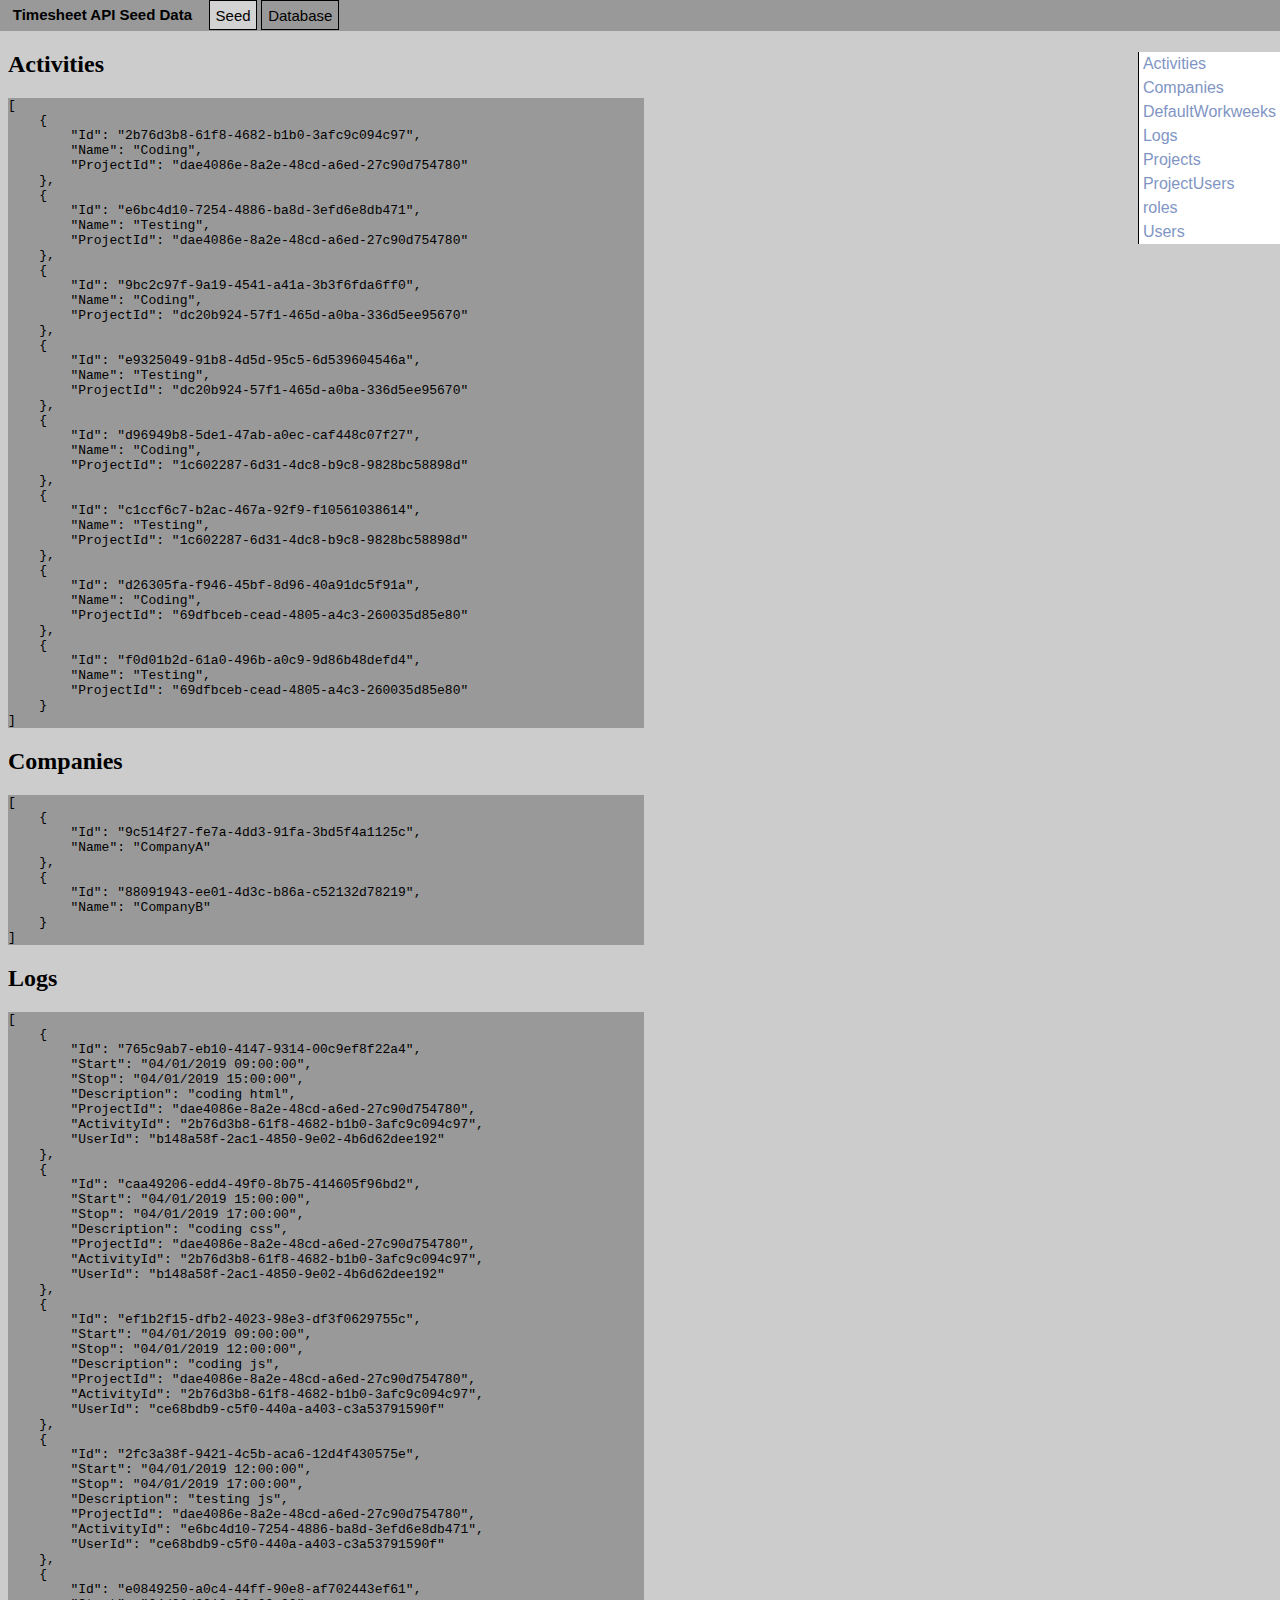
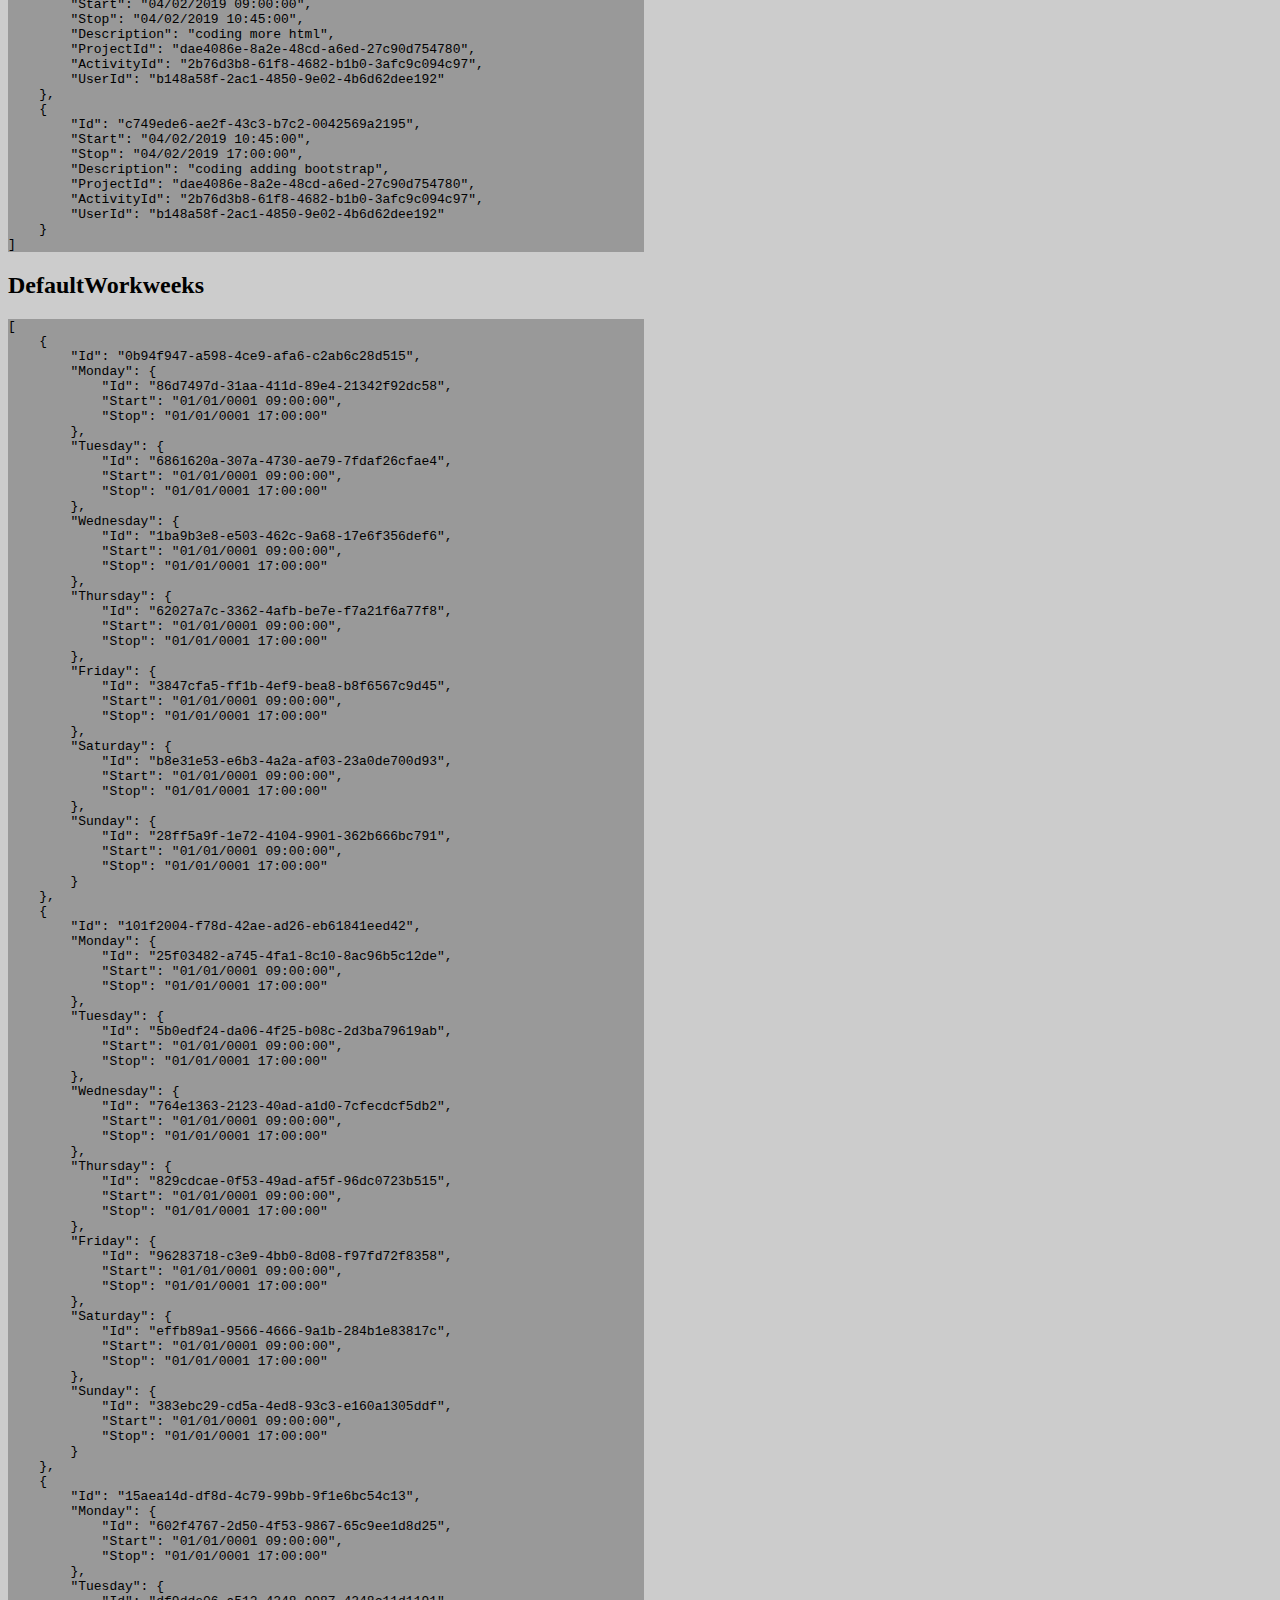
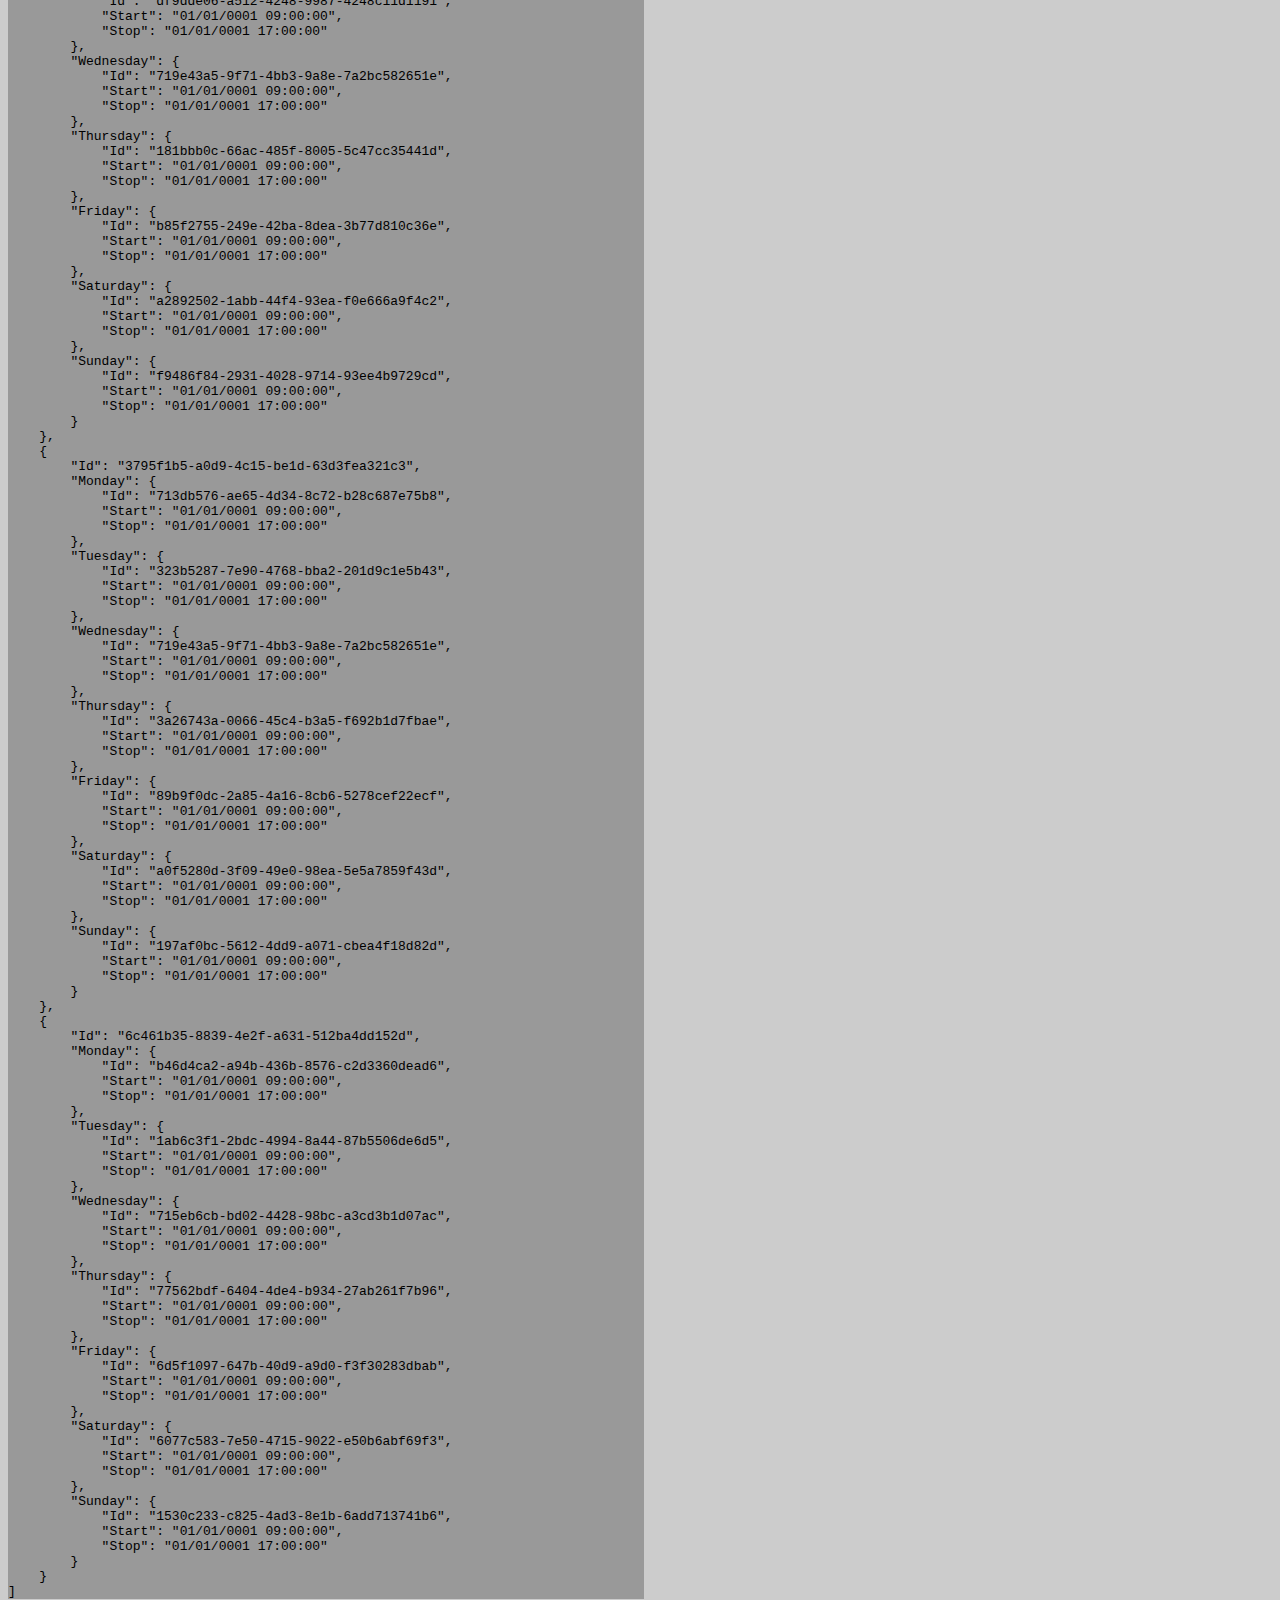
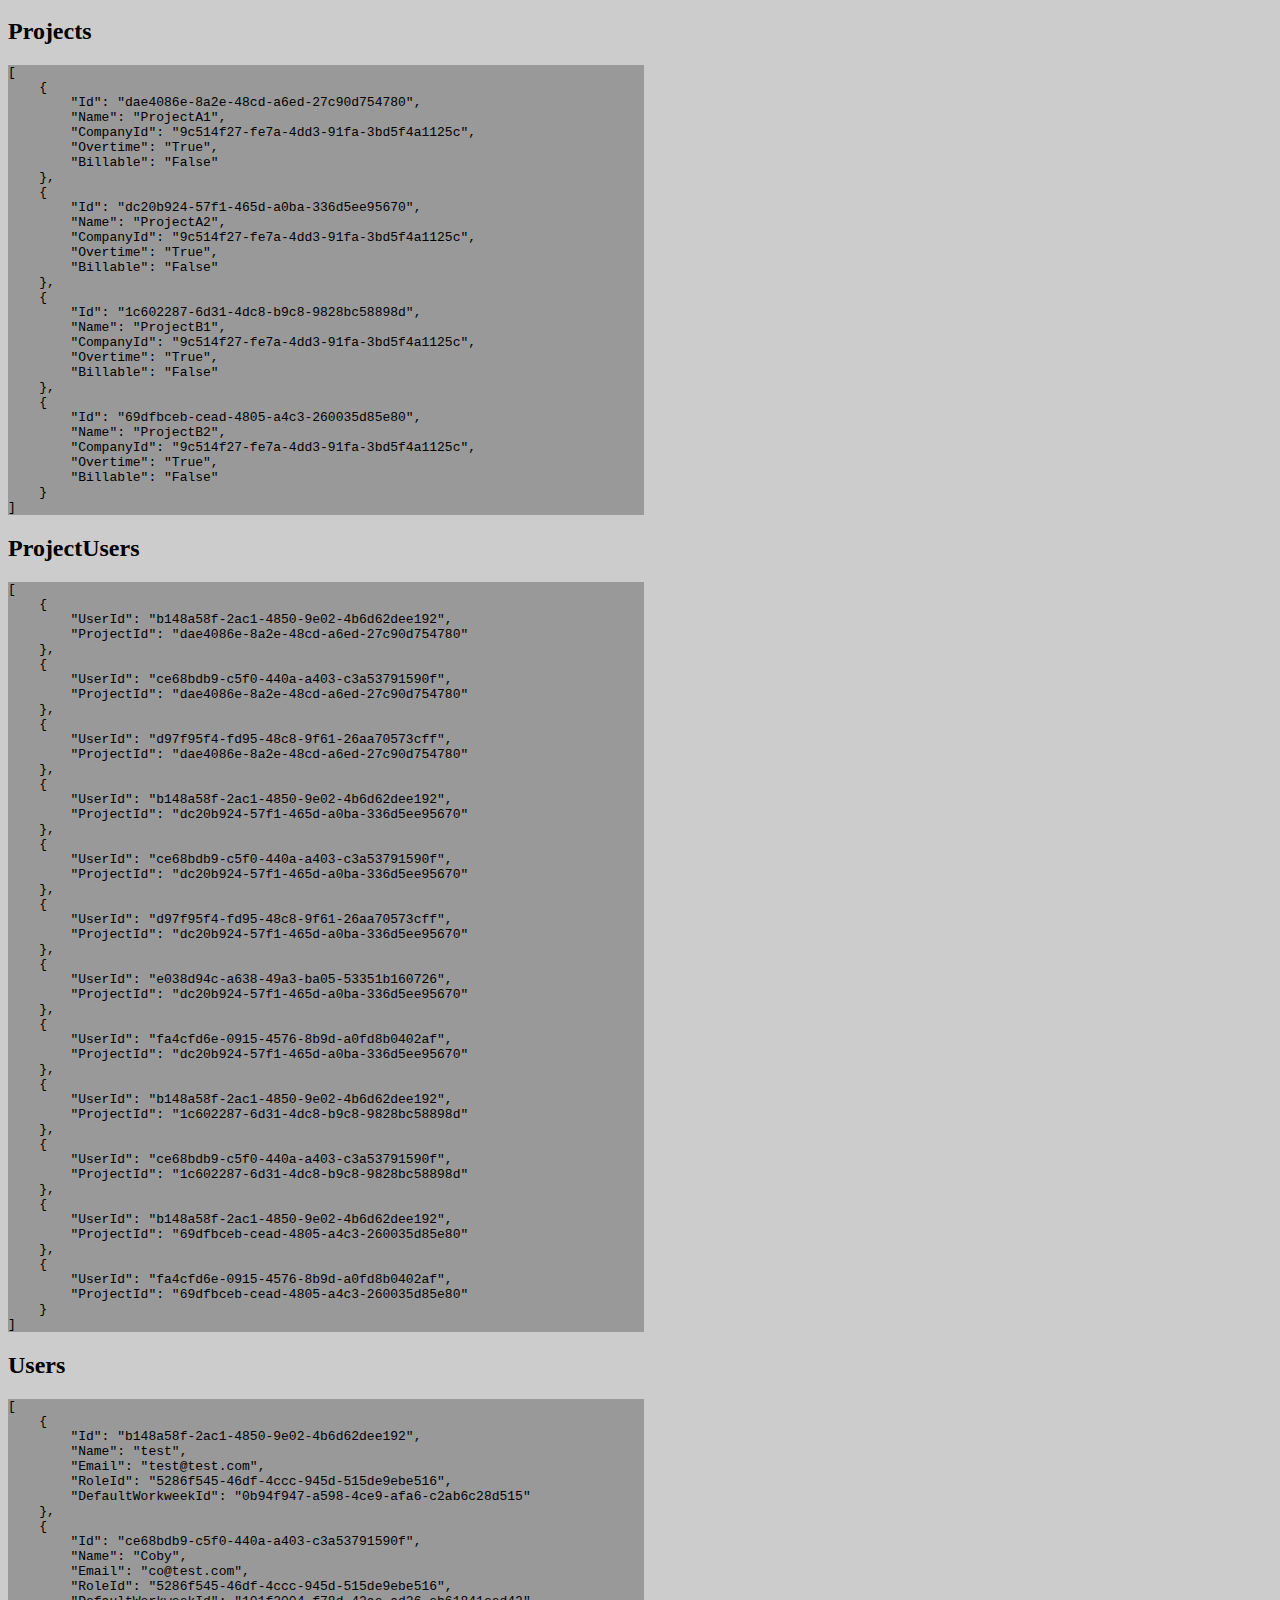
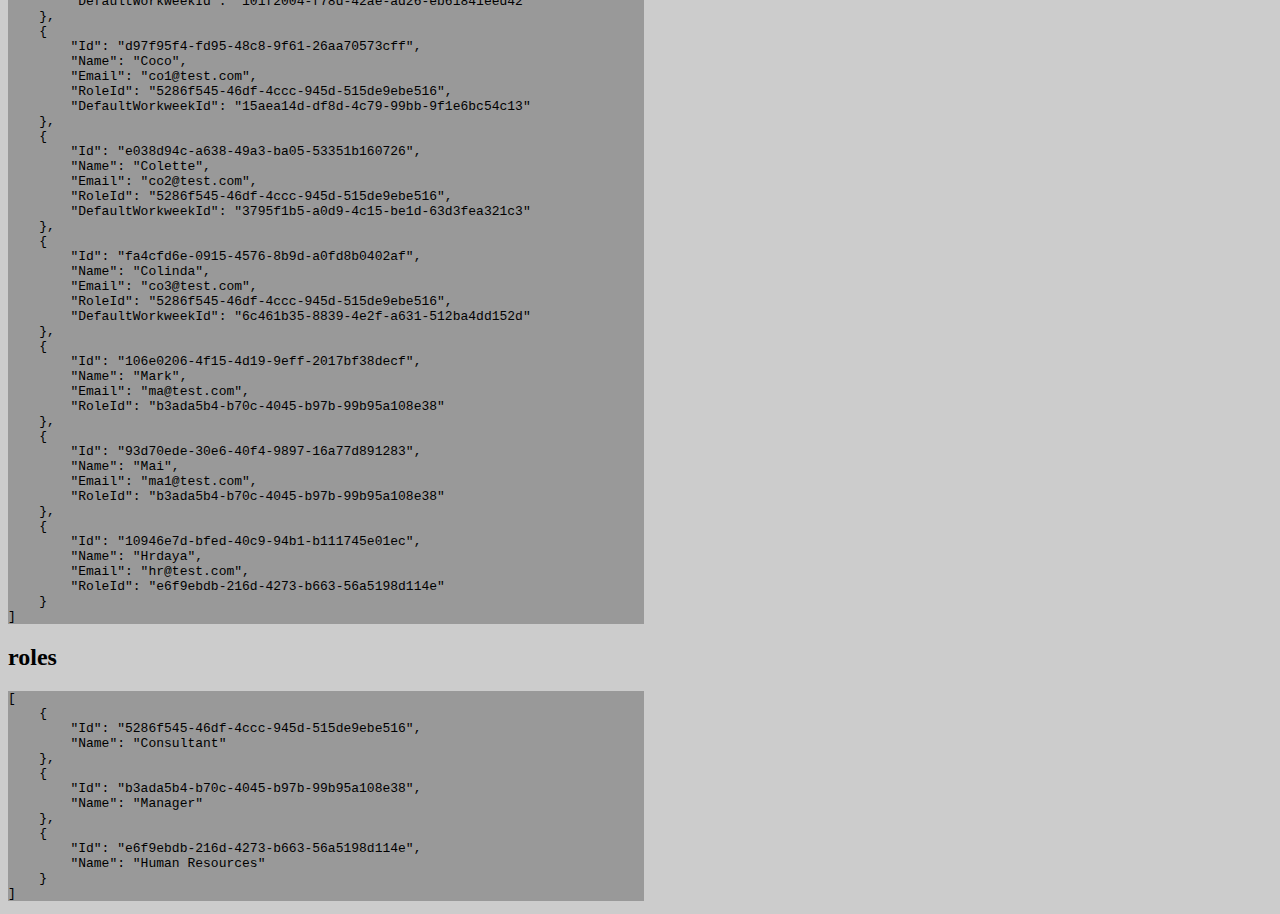
==== test.html @ 6f58f763 "Create test.html" ====
<!DOCTYPE html>
<!-- saved from url=(0045)http://dtsl.ehb.be/~anthe.boets/timesheetAPI/ -->
<html><head><meta http-equiv="Content-Type" content="text/html; charset=windows-1252">
	<title>Timesheet API Seed Data</title>
	<link rel="stylesheet" type="text/css" href="styling.css">
	<link rel="apple-touch-icon" sizes="114x114" href="http://dtsl.ehb.be/~anthe.boets/timesheetAPI/img/fav/apple-touch-icon.png">
	<link rel="icon" type="image/png" sizes="32x32" href="http://dtsl.ehb.be/~anthe.boets/timesheetAPI/img/fav/favicon-32x32.png">
	<link rel="icon" type="image/png" sizes="16x16" href="http://dtsl.ehb.be/~anthe.boets/timesheetAPI/img/fav/favicon-16x16.png">
	<link rel="manifest" href="http://dtsl.ehb.be/~anthe.boets/timesheetAPI/img/fav/site.webmanifest">
	<link rel="mask-icon" href="http://dtsl.ehb.be/~anthe.boets/timesheetAPI/img/fav/safari-pinned-tab.svg" color="#5bbad5">
	<meta name="msapplication-TileColor" content="#da532c">
	<meta name="theme-color" content="#ffffff">
	<link href="./Timesheet API Seed Data_files/css" rel="stylesheet">
</head>
<body>
	<nav>
		<div class="navDiv">
			<h1 class="title">Timesheet API Seed Data</h1>
			<span class="navBt active" id="seed">Seed</span>
			<span class="navBt" id="database">Database	
		</span></div>
	</nav>
	<div id="page">
		<div class="menuTable">
			<table id="table"><tr><td><a href="http://dtsl.ehb.be/~anthe.boets/timesheetAPI/index.html#activity">Activities</a></td></tr><tr><td><a href="http://dtsl.ehb.be/~anthe.boets/timesheetAPI/index.html#company">Companies</a></td></tr><tr><td><a href="http://dtsl.ehb.be/~anthe.boets/timesheetAPI/index.html#defaultworkweek">DefaultWorkweeks</a></td></tr><tr><td><a href="http://dtsl.ehb.be/~anthe.boets/timesheetAPI/index.html#log">Logs</a></td></tr><tr><td><a href="http://dtsl.ehb.be/~anthe.boets/timesheetAPI/index.html#project">Projects</a></td></tr><tr><td><a href="http://dtsl.ehb.be/~anthe.boets/timesheetAPI/index.html#projectuser">ProjectUsers</a></td></tr><tr><td><a href="http://dtsl.ehb.be/~anthe.boets/timesheetAPI/index.html#role">roles</a></td></tr><tr><td><a href="http://dtsl.ehb.be/~anthe.boets/timesheetAPI/index.html#user">Users</a></td></tr></table>
		</div>
		<div id="content"><div><h2 id="activity">Activities</h2><pre class="jsonBlock">[
    {
        "Id": "2b76d3b8-61f8-4682-b1b0-3afc9c094c97",
        "Name": "Coding",
        "ProjectId": "dae4086e-8a2e-48cd-a6ed-27c90d754780"
    },
    {
        "Id": "e6bc4d10-7254-4886-ba8d-3efd6e8db471",
        "Name": "Testing",
        "ProjectId": "dae4086e-8a2e-48cd-a6ed-27c90d754780"
    },
    {
        "Id": "9bc2c97f-9a19-4541-a41a-3b3f6fda6ff0",
        "Name": "Coding",
        "ProjectId": "dc20b924-57f1-465d-a0ba-336d5ee95670"
    },
    {
        "Id": "e9325049-91b8-4d5d-95c5-6d539604546a",
        "Name": "Testing",
        "ProjectId": "dc20b924-57f1-465d-a0ba-336d5ee95670"
    },
    {
        "Id": "d96949b8-5de1-47ab-a0ec-caf448c07f27",
        "Name": "Coding",
        "ProjectId": "1c602287-6d31-4dc8-b9c8-9828bc58898d"
    },
    {
        "Id": "c1ccf6c7-b2ac-467a-92f9-f10561038614",
        "Name": "Testing",
        "ProjectId": "1c602287-6d31-4dc8-b9c8-9828bc58898d"
    },
    {
        "Id": "d26305fa-f946-45bf-8d96-40a91dc5f91a",
        "Name": "Coding",
        "ProjectId": "69dfbceb-cead-4805-a4c3-260035d85e80"
    },
    {
        "Id": "f0d01b2d-61a0-496b-a0c9-9d86b48defd4",
        "Name": "Testing",
        "ProjectId": "69dfbceb-cead-4805-a4c3-260035d85e80"
    }
]</pre></div><div><h2 id="company">Companies</h2><pre class="jsonBlock">[
    {
        "Id": "9c514f27-fe7a-4dd3-91fa-3bd5f4a1125c",
        "Name": "CompanyA"
    },
    {
        "Id": "88091943-ee01-4d3c-b86a-c52132d78219",
        "Name": "CompanyB"
    }
]</pre></div><div><h2 id="log">Logs</h2><pre class="jsonBlock">[
    {
        "Id": "765c9ab7-eb10-4147-9314-00c9ef8f22a4",
        "Start": "04/01/2019 09:00:00",
        "Stop": "04/01/2019 15:00:00",
        "Description": "coding html",
        "ProjectId": "dae4086e-8a2e-48cd-a6ed-27c90d754780",
        "ActivityId": "2b76d3b8-61f8-4682-b1b0-3afc9c094c97",
        "UserId": "b148a58f-2ac1-4850-9e02-4b6d62dee192"
    },
    {
        "Id": "caa49206-edd4-49f0-8b75-414605f96bd2",
        "Start": "04/01/2019 15:00:00",
        "Stop": "04/01/2019 17:00:00",
        "Description": "coding css",
        "ProjectId": "dae4086e-8a2e-48cd-a6ed-27c90d754780",
        "ActivityId": "2b76d3b8-61f8-4682-b1b0-3afc9c094c97",
        "UserId": "b148a58f-2ac1-4850-9e02-4b6d62dee192"
    },
    {
        "Id": "ef1b2f15-dfb2-4023-98e3-df3f0629755c",
        "Start": "04/01/2019 09:00:00",
        "Stop": "04/01/2019 12:00:00",
        "Description": "coding js",
        "ProjectId": "dae4086e-8a2e-48cd-a6ed-27c90d754780",
        "ActivityId": "2b76d3b8-61f8-4682-b1b0-3afc9c094c97",
        "UserId": "ce68bdb9-c5f0-440a-a403-c3a53791590f"
    },
    {
        "Id": "2fc3a38f-9421-4c5b-aca6-12d4f430575e",
        "Start": "04/01/2019 12:00:00",
        "Stop": "04/01/2019 17:00:00",
        "Description": "testing js",
        "ProjectId": "dae4086e-8a2e-48cd-a6ed-27c90d754780",
        "ActivityId": "e6bc4d10-7254-4886-ba8d-3efd6e8db471",
        "UserId": "ce68bdb9-c5f0-440a-a403-c3a53791590f"
    },
    {
        "Id": "e0849250-a0c4-44ff-90e8-af702443ef61",
        "Start": "04/02/2019 09:00:00",
        "Stop": "04/02/2019 10:45:00",
        "Description": "coding more html",
        "ProjectId": "dae4086e-8a2e-48cd-a6ed-27c90d754780",
        "ActivityId": "2b76d3b8-61f8-4682-b1b0-3afc9c094c97",
        "UserId": "b148a58f-2ac1-4850-9e02-4b6d62dee192"
    },
    {
        "Id": "c749ede6-ae2f-43c3-b7c2-0042569a2195",
        "Start": "04/02/2019 10:45:00",
        "Stop": "04/02/2019 17:00:00",
        "Description": "coding adding bootstrap",
        "ProjectId": "dae4086e-8a2e-48cd-a6ed-27c90d754780",
        "ActivityId": "2b76d3b8-61f8-4682-b1b0-3afc9c094c97",
        "UserId": "b148a58f-2ac1-4850-9e02-4b6d62dee192"
    }
]</pre></div><div><h2 id="defaultworkweek">DefaultWorkweeks</h2><pre class="jsonBlock">[
    {
        "Id": "0b94f947-a598-4ce9-afa6-c2ab6c28d515",
        "Monday": {
            "Id": "86d7497d-31aa-411d-89e4-21342f92dc58",
            "Start": "01/01/0001 09:00:00",
            "Stop": "01/01/0001 17:00:00"
        },
        "Tuesday": {
            "Id": "6861620a-307a-4730-ae79-7fdaf26cfae4",
            "Start": "01/01/0001 09:00:00",
            "Stop": "01/01/0001 17:00:00"
        },
        "Wednesday": {
            "Id": "1ba9b3e8-e503-462c-9a68-17e6f356def6",
            "Start": "01/01/0001 09:00:00",
            "Stop": "01/01/0001 17:00:00"
        },
        "Thursday": {
            "Id": "62027a7c-3362-4afb-be7e-f7a21f6a77f8",
            "Start": "01/01/0001 09:00:00",
            "Stop": "01/01/0001 17:00:00"
        },
        "Friday": {
            "Id": "3847cfa5-ff1b-4ef9-bea8-b8f6567c9d45",
            "Start": "01/01/0001 09:00:00",
            "Stop": "01/01/0001 17:00:00"
        },
        "Saturday": {
            "Id": "b8e31e53-e6b3-4a2a-af03-23a0de700d93",
            "Start": "01/01/0001 09:00:00",
            "Stop": "01/01/0001 17:00:00"
        },
        "Sunday": {
            "Id": "28ff5a9f-1e72-4104-9901-362b666bc791",
            "Start": "01/01/0001 09:00:00",
            "Stop": "01/01/0001 17:00:00"
        }
    },
    {
        "Id": "101f2004-f78d-42ae-ad26-eb61841eed42",
        "Monday": {
            "Id": "25f03482-a745-4fa1-8c10-8ac96b5c12de",
            "Start": "01/01/0001 09:00:00",
            "Stop": "01/01/0001 17:00:00"
        },
        "Tuesday": {
            "Id": "5b0edf24-da06-4f25-b08c-2d3ba79619ab",
            "Start": "01/01/0001 09:00:00",
            "Stop": "01/01/0001 17:00:00"
        },
        "Wednesday": {
            "Id": "764e1363-2123-40ad-a1d0-7cfecdcf5db2",
            "Start": "01/01/0001 09:00:00",
            "Stop": "01/01/0001 17:00:00"
        },
        "Thursday": {
            "Id": "829cdcae-0f53-49ad-af5f-96dc0723b515",
            "Start": "01/01/0001 09:00:00",
            "Stop": "01/01/0001 17:00:00"
        },
        "Friday": {
            "Id": "96283718-c3e9-4bb0-8d08-f97fd72f8358",
            "Start": "01/01/0001 09:00:00",
            "Stop": "01/01/0001 17:00:00"
        },
        "Saturday": {
            "Id": "effb89a1-9566-4666-9a1b-284b1e83817c",
            "Start": "01/01/0001 09:00:00",
            "Stop": "01/01/0001 17:00:00"
        },
        "Sunday": {
            "Id": "383ebc29-cd5a-4ed8-93c3-e160a1305ddf",
            "Start": "01/01/0001 09:00:00",
            "Stop": "01/01/0001 17:00:00"
        }
    },
    {
        "Id": "15aea14d-df8d-4c79-99bb-9f1e6bc54c13",
        "Monday": {
            "Id": "602f4767-2d50-4f53-9867-65c9ee1d8d25",
            "Start": "01/01/0001 09:00:00",
            "Stop": "01/01/0001 17:00:00"
        },
        "Tuesday": {
            "Id": "df9dde06-a512-4248-9987-4248c11d1191",
            "Start": "01/01/0001 09:00:00",
            "Stop": "01/01/0001 17:00:00"
        },
        "Wednesday": {
            "Id": "719e43a5-9f71-4bb3-9a8e-7a2bc582651e",
            "Start": "01/01/0001 09:00:00",
            "Stop": "01/01/0001 17:00:00"
        },
        "Thursday": {
            "Id": "181bbb0c-66ac-485f-8005-5c47cc35441d",
            "Start": "01/01/0001 09:00:00",
            "Stop": "01/01/0001 17:00:00"
        },
        "Friday": {
            "Id": "b85f2755-249e-42ba-8dea-3b77d810c36e",
            "Start": "01/01/0001 09:00:00",
            "Stop": "01/01/0001 17:00:00"
        },
        "Saturday": {
            "Id": "a2892502-1abb-44f4-93ea-f0e666a9f4c2",
            "Start": "01/01/0001 09:00:00",
            "Stop": "01/01/0001 17:00:00"
        },
        "Sunday": {
            "Id": "f9486f84-2931-4028-9714-93ee4b9729cd",
            "Start": "01/01/0001 09:00:00",
            "Stop": "01/01/0001 17:00:00"
        }
    },
    {
        "Id": "3795f1b5-a0d9-4c15-be1d-63d3fea321c3",
        "Monday": {
            "Id": "713db576-ae65-4d34-8c72-b28c687e75b8",
            "Start": "01/01/0001 09:00:00",
            "Stop": "01/01/0001 17:00:00"
        },
        "Tuesday": {
            "Id": "323b5287-7e90-4768-bba2-201d9c1e5b43",
            "Start": "01/01/0001 09:00:00",
            "Stop": "01/01/0001 17:00:00"
        },
        "Wednesday": {
            "Id": "719e43a5-9f71-4bb3-9a8e-7a2bc582651e",
            "Start": "01/01/0001 09:00:00",
            "Stop": "01/01/0001 17:00:00"
        },
        "Thursday": {
            "Id": "3a26743a-0066-45c4-b3a5-f692b1d7fbae",
            "Start": "01/01/0001 09:00:00",
            "Stop": "01/01/0001 17:00:00"
        },
        "Friday": {
            "Id": "89b9f0dc-2a85-4a16-8cb6-5278cef22ecf",
            "Start": "01/01/0001 09:00:00",
            "Stop": "01/01/0001 17:00:00"
        },
        "Saturday": {
            "Id": "a0f5280d-3f09-49e0-98ea-5e5a7859f43d",
            "Start": "01/01/0001 09:00:00",
            "Stop": "01/01/0001 17:00:00"
        },
        "Sunday": {
            "Id": "197af0bc-5612-4dd9-a071-cbea4f18d82d",
            "Start": "01/01/0001 09:00:00",
            "Stop": "01/01/0001 17:00:00"
        }
    },
    {
        "Id": "6c461b35-8839-4e2f-a631-512ba4dd152d",
        "Monday": {
            "Id": "b46d4ca2-a94b-436b-8576-c2d3360dead6",
            "Start": "01/01/0001 09:00:00",
            "Stop": "01/01/0001 17:00:00"
        },
        "Tuesday": {
            "Id": "1ab6c3f1-2bdc-4994-8a44-87b5506de6d5",
            "Start": "01/01/0001 09:00:00",
            "Stop": "01/01/0001 17:00:00"
        },
        "Wednesday": {
            "Id": "715eb6cb-bd02-4428-98bc-a3cd3b1d07ac",
            "Start": "01/01/0001 09:00:00",
            "Stop": "01/01/0001 17:00:00"
        },
        "Thursday": {
            "Id": "77562bdf-6404-4de4-b934-27ab261f7b96",
            "Start": "01/01/0001 09:00:00",
            "Stop": "01/01/0001 17:00:00"
        },
        "Friday": {
            "Id": "6d5f1097-647b-40d9-a9d0-f3f30283dbab",
            "Start": "01/01/0001 09:00:00",
            "Stop": "01/01/0001 17:00:00"
        },
        "Saturday": {
            "Id": "6077c583-7e50-4715-9022-e50b6abf69f3",
            "Start": "01/01/0001 09:00:00",
            "Stop": "01/01/0001 17:00:00"
        },
        "Sunday": {
            "Id": "1530c233-c825-4ad3-8e1b-6add713741b6",
            "Start": "01/01/0001 09:00:00",
            "Stop": "01/01/0001 17:00:00"
        }
    }
]</pre></div><div><h2 id="project">Projects</h2><pre class="jsonBlock">[
    {
        "Id": "dae4086e-8a2e-48cd-a6ed-27c90d754780",
        "Name": "ProjectA1",
        "CompanyId": "9c514f27-fe7a-4dd3-91fa-3bd5f4a1125c",
        "Overtime": "True",
        "Billable": "False"
    },
    {
        "Id": "dc20b924-57f1-465d-a0ba-336d5ee95670",
        "Name": "ProjectA2",
        "CompanyId": "9c514f27-fe7a-4dd3-91fa-3bd5f4a1125c",
        "Overtime": "True",
        "Billable": "False"
    },
    {
        "Id": "1c602287-6d31-4dc8-b9c8-9828bc58898d",
        "Name": "ProjectB1",
        "CompanyId": "9c514f27-fe7a-4dd3-91fa-3bd5f4a1125c",
        "Overtime": "True",
        "Billable": "False"
    },
    {
        "Id": "69dfbceb-cead-4805-a4c3-260035d85e80",
        "Name": "ProjectB2",
        "CompanyId": "9c514f27-fe7a-4dd3-91fa-3bd5f4a1125c",
        "Overtime": "True",
        "Billable": "False"
    }
]</pre></div><div><h2 id="projectuser">ProjectUsers</h2><pre class="jsonBlock">[
    {
        "UserId": "b148a58f-2ac1-4850-9e02-4b6d62dee192",
        "ProjectId": "dae4086e-8a2e-48cd-a6ed-27c90d754780"
    },
    {
        "UserId": "ce68bdb9-c5f0-440a-a403-c3a53791590f",
        "ProjectId": "dae4086e-8a2e-48cd-a6ed-27c90d754780"
    },
    {
        "UserId": "d97f95f4-fd95-48c8-9f61-26aa70573cff",
        "ProjectId": "dae4086e-8a2e-48cd-a6ed-27c90d754780"
    },
    {
        "UserId": "b148a58f-2ac1-4850-9e02-4b6d62dee192",
        "ProjectId": "dc20b924-57f1-465d-a0ba-336d5ee95670"
    },
    {
        "UserId": "ce68bdb9-c5f0-440a-a403-c3a53791590f",
        "ProjectId": "dc20b924-57f1-465d-a0ba-336d5ee95670"
    },
    {
        "UserId": "d97f95f4-fd95-48c8-9f61-26aa70573cff",
        "ProjectId": "dc20b924-57f1-465d-a0ba-336d5ee95670"
    },
    {
        "UserId": "e038d94c-a638-49a3-ba05-53351b160726",
        "ProjectId": "dc20b924-57f1-465d-a0ba-336d5ee95670"
    },
    {
        "UserId": "fa4cfd6e-0915-4576-8b9d-a0fd8b0402af",
        "ProjectId": "dc20b924-57f1-465d-a0ba-336d5ee95670"
    },
    {
        "UserId": "b148a58f-2ac1-4850-9e02-4b6d62dee192",
        "ProjectId": "1c602287-6d31-4dc8-b9c8-9828bc58898d"
    },
    {
        "UserId": "ce68bdb9-c5f0-440a-a403-c3a53791590f",
        "ProjectId": "1c602287-6d31-4dc8-b9c8-9828bc58898d"
    },
    {
        "UserId": "b148a58f-2ac1-4850-9e02-4b6d62dee192",
        "ProjectId": "69dfbceb-cead-4805-a4c3-260035d85e80"
    },
    {
        "UserId": "fa4cfd6e-0915-4576-8b9d-a0fd8b0402af",
        "ProjectId": "69dfbceb-cead-4805-a4c3-260035d85e80"
    }
]</pre></div><div><h2 id="user">Users</h2><pre class="jsonBlock">[
    {
        "Id": "b148a58f-2ac1-4850-9e02-4b6d62dee192",
        "Name": "test",
        "Email": "test@test.com",
        "RoleId": "5286f545-46df-4ccc-945d-515de9ebe516",
        "DefaultWorkweekId": "0b94f947-a598-4ce9-afa6-c2ab6c28d515"
    },
    {
        "Id": "ce68bdb9-c5f0-440a-a403-c3a53791590f",
        "Name": "Coby",
        "Email": "co@test.com",
        "RoleId": "5286f545-46df-4ccc-945d-515de9ebe516",
        "DefaultWorkweekId": "101f2004-f78d-42ae-ad26-eb61841eed42"
    },
    {
        "Id": "d97f95f4-fd95-48c8-9f61-26aa70573cff",
        "Name": "Coco",
        "Email": "co1@test.com",
        "RoleId": "5286f545-46df-4ccc-945d-515de9ebe516",
        "DefaultWorkweekId": "15aea14d-df8d-4c79-99bb-9f1e6bc54c13"
    },
    {
        "Id": "e038d94c-a638-49a3-ba05-53351b160726",
        "Name": "Colette",
        "Email": "co2@test.com",
        "RoleId": "5286f545-46df-4ccc-945d-515de9ebe516",
        "DefaultWorkweekId": "3795f1b5-a0d9-4c15-be1d-63d3fea321c3"
    },
    {
        "Id": "fa4cfd6e-0915-4576-8b9d-a0fd8b0402af",
        "Name": "Colinda",
        "Email": "co3@test.com",
        "RoleId": "5286f545-46df-4ccc-945d-515de9ebe516",
        "DefaultWorkweekId": "6c461b35-8839-4e2f-a631-512ba4dd152d"
    },
    {
        "Id": "106e0206-4f15-4d19-9eff-2017bf38decf",
        "Name": "Mark",
        "Email": "ma@test.com",
        "RoleId": "b3ada5b4-b70c-4045-b97b-99b95a108e38"
    },
    {
        "Id": "93d70ede-30e6-40f4-9897-16a77d891283",
        "Name": "Mai",
        "Email": "ma1@test.com",
        "RoleId": "b3ada5b4-b70c-4045-b97b-99b95a108e38"
    },
    {
        "Id": "10946e7d-bfed-40c9-94b1-b111745e01ec",
        "Name": "Hrdaya",
        "Email": "hr@test.com",
        "RoleId": "e6f9ebdb-216d-4273-b663-56a5198d114e"
    }
]</pre></div><div><h2 id="role">roles</h2><pre class="jsonBlock">[
    {
        "Id": "5286f545-46df-4ccc-945d-515de9ebe516",
        "Name": "Consultant"
    },
    {
        "Id": "b3ada5b4-b70c-4045-b97b-99b95a108e38",
        "Name": "Manager"
    },
    {
        "Id": "e6f9ebdb-216d-4273-b663-56a5198d114e",
        "Name": "Human Resources"
    }
]</pre></div></div>
	</div>

</body></html>
---- styling.css ----
body {
	margin: 0px;
	background-color: #cccccc;
}

#page {
	margin-top: 4%;
	margin-left: 8px; 
}

.jsonBlock{
	background-color: #999999;
	width: 50%;
}

.navDiv{
	padding: 0.5%;
	background-color: #999999; 
	position: fixed;
	width: 100%;
    top: 0%;
    z-index: 2;
}

.title{
	font-family: 'Noto Sans', sans-serif;
	font-size: 15px;
	display: inline-block;
	margin: 0% 1% 0% 0.5%;
}

.navBt{
	font-size: 15px;
	padding: 0.45%;
	font-family: 'Noto Sans', sans-serif;
	cursor: pointer;
	border: 1px solid black;
}

.navBt:hover{
	background-color: LightGrey; 
}

.menuTable{
	display: block;
	background-color: white; 
	position: sticky;
	top: 3.2%;
	float: right;
	margin-top: 0.10%; 
}

.menuTable table{
	border-spacing: 0px;
	border-left: 1px solid black;
}

.menuTable td{
	font-family: 'Noto Sans', sans-serif;
	color: #8195c4;
	padding: 3px 4px 3px 4px; 
}

.active{
	background-color: LightGrey; 
}	

.selected{
	background-color: #8195c4 !important; 
	color: white !important;
}

a{
	text-decoration: none;
	color: inherit;
}
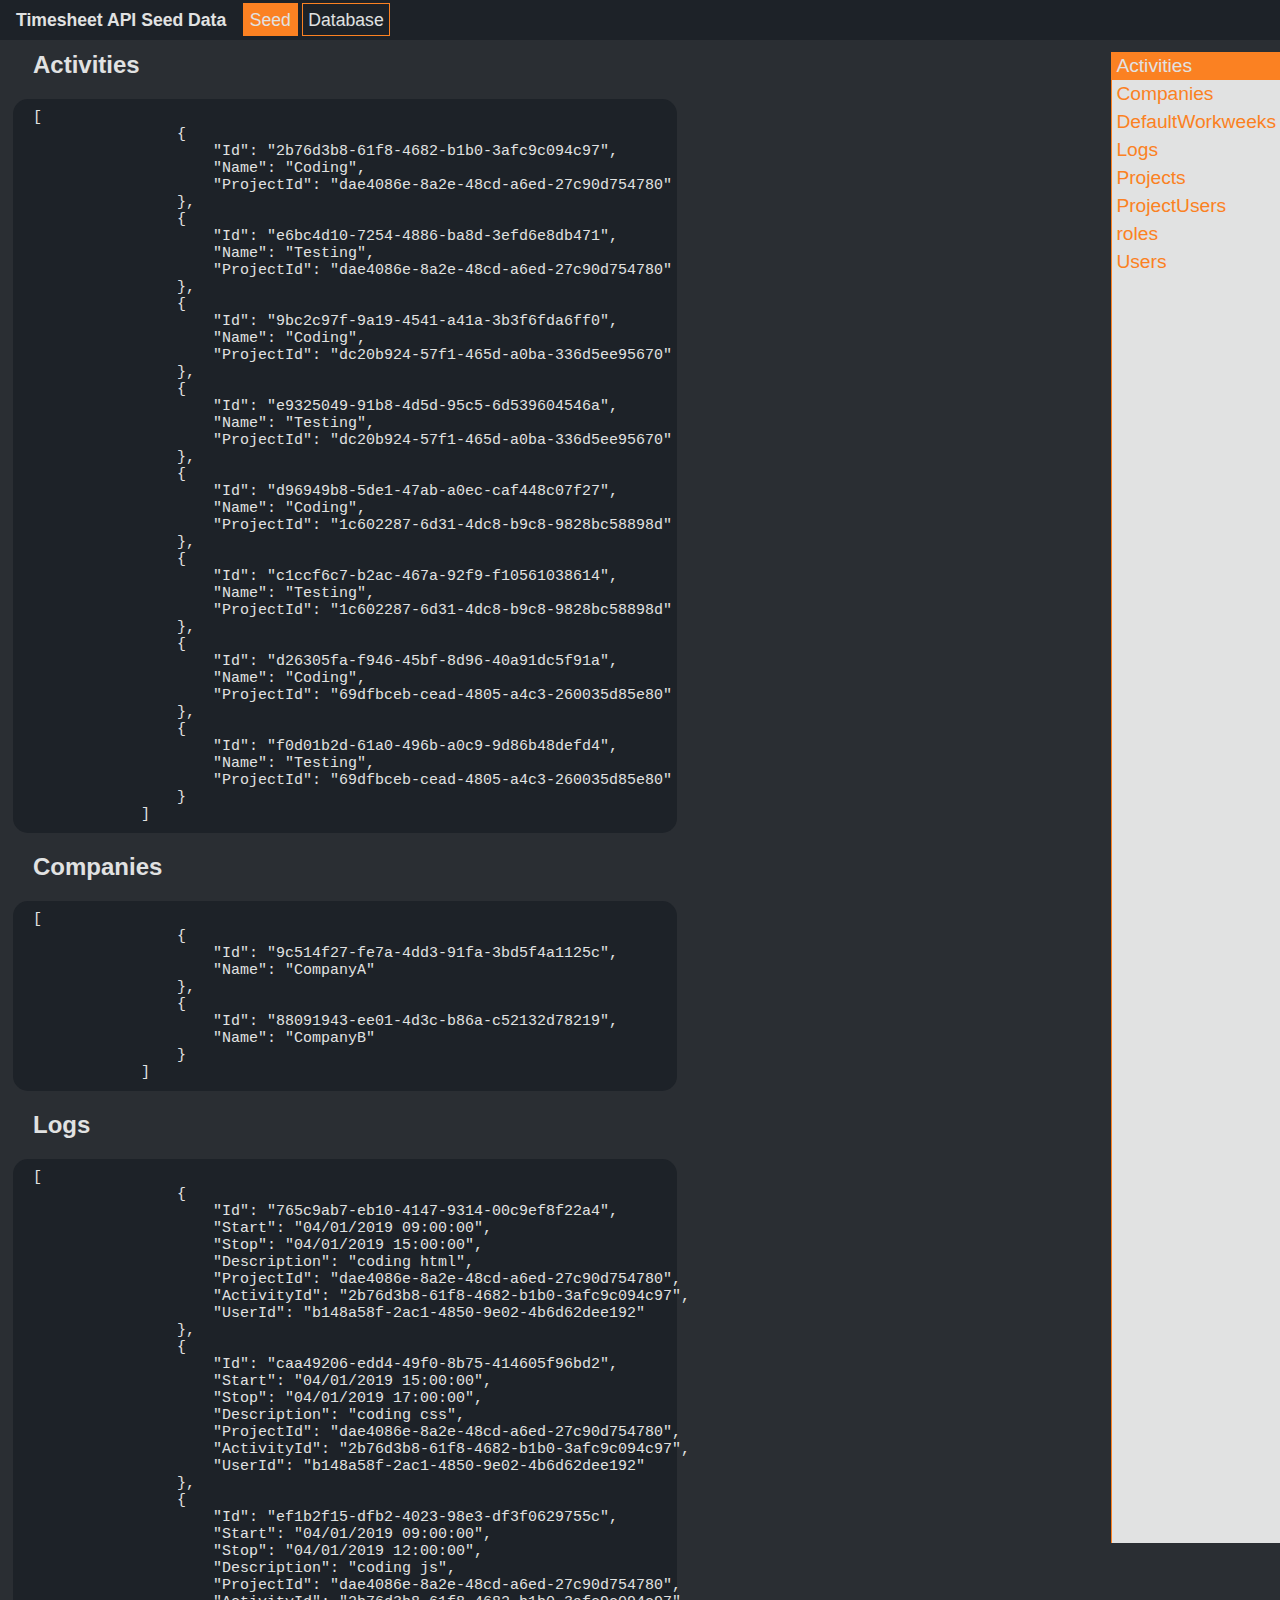
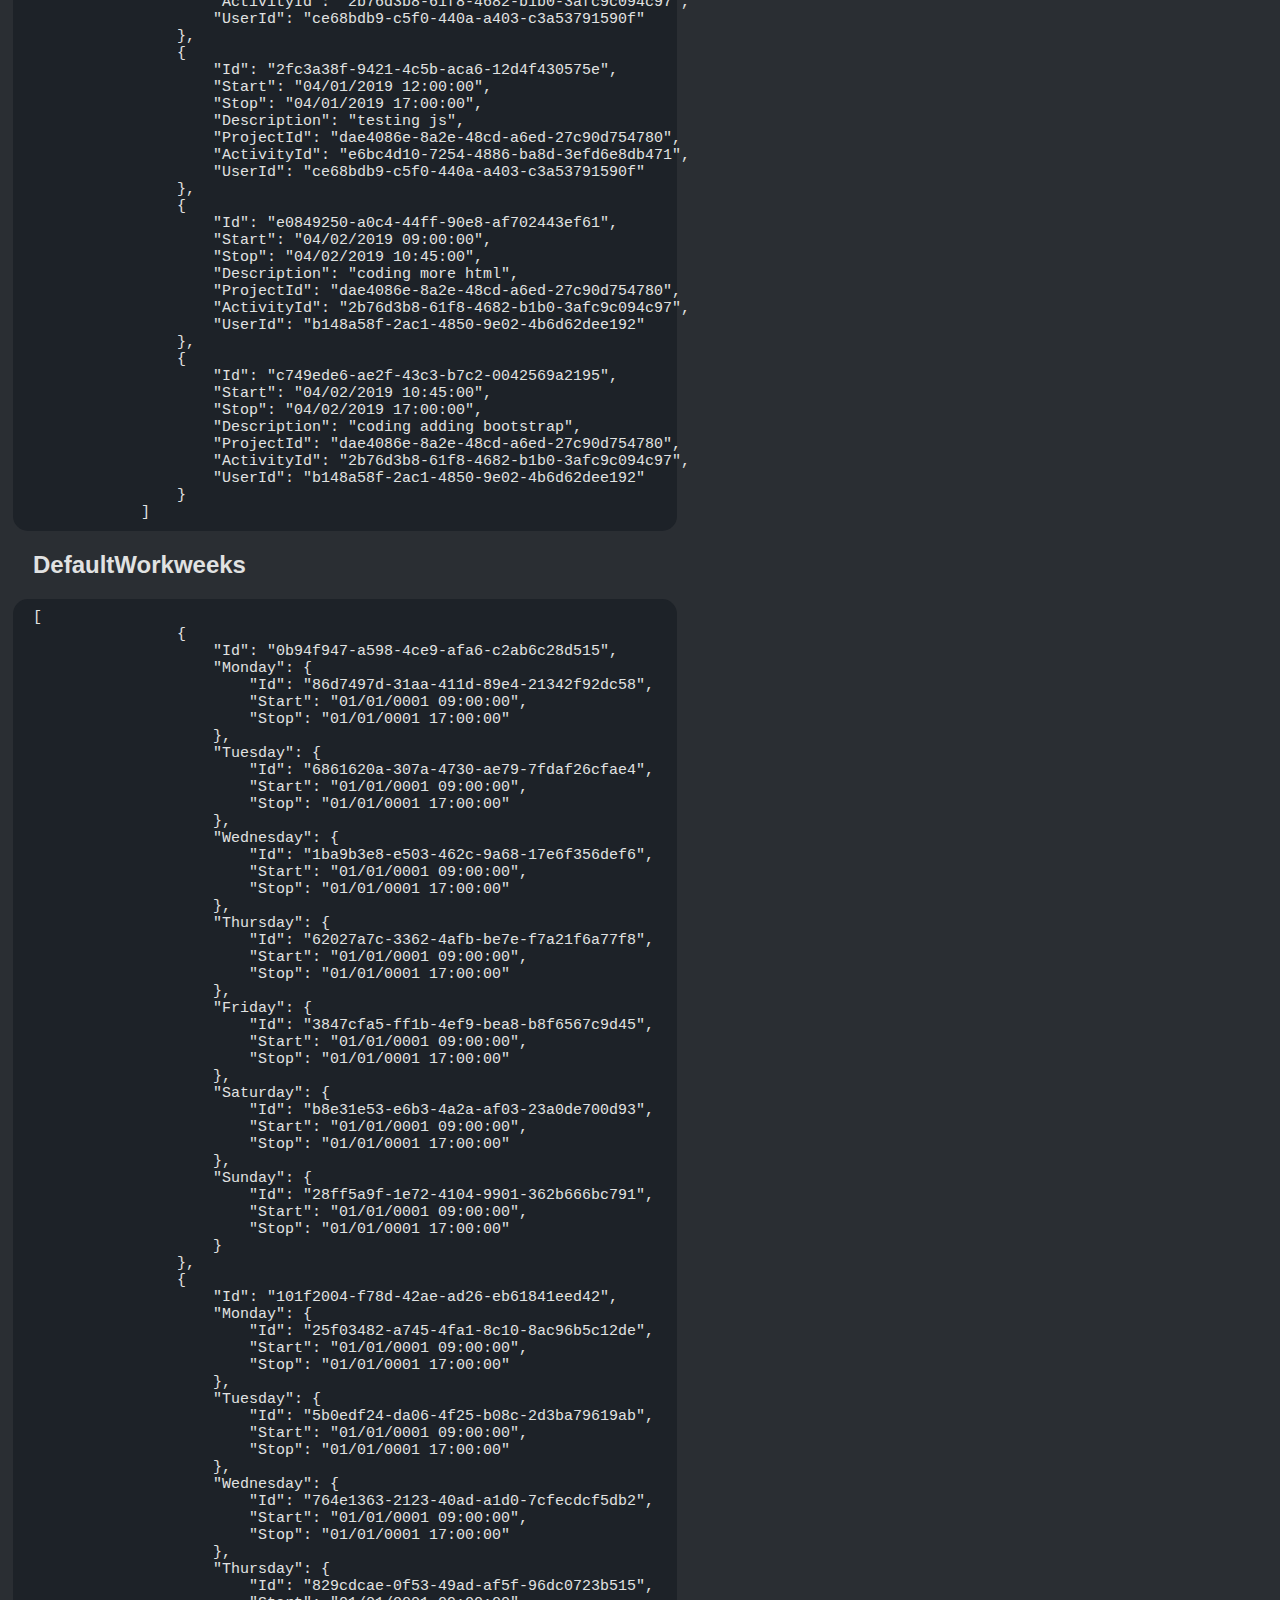
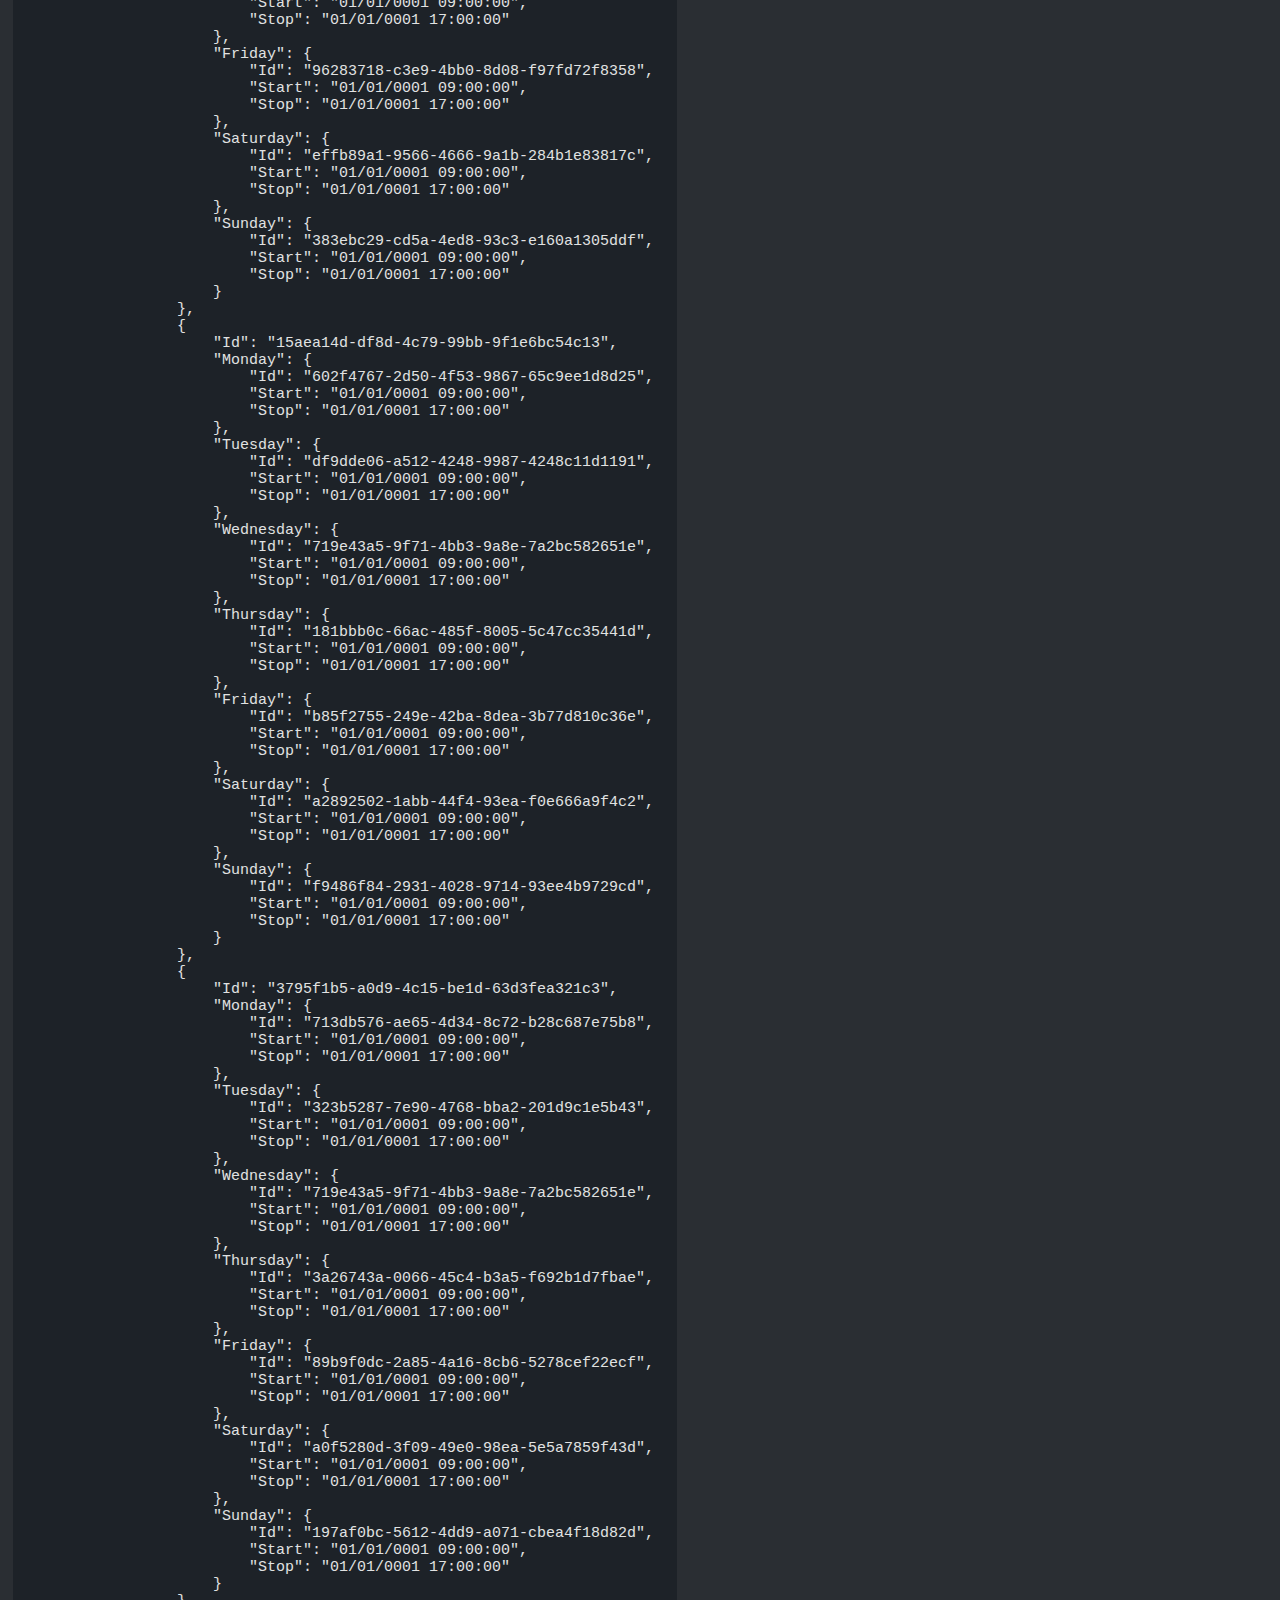
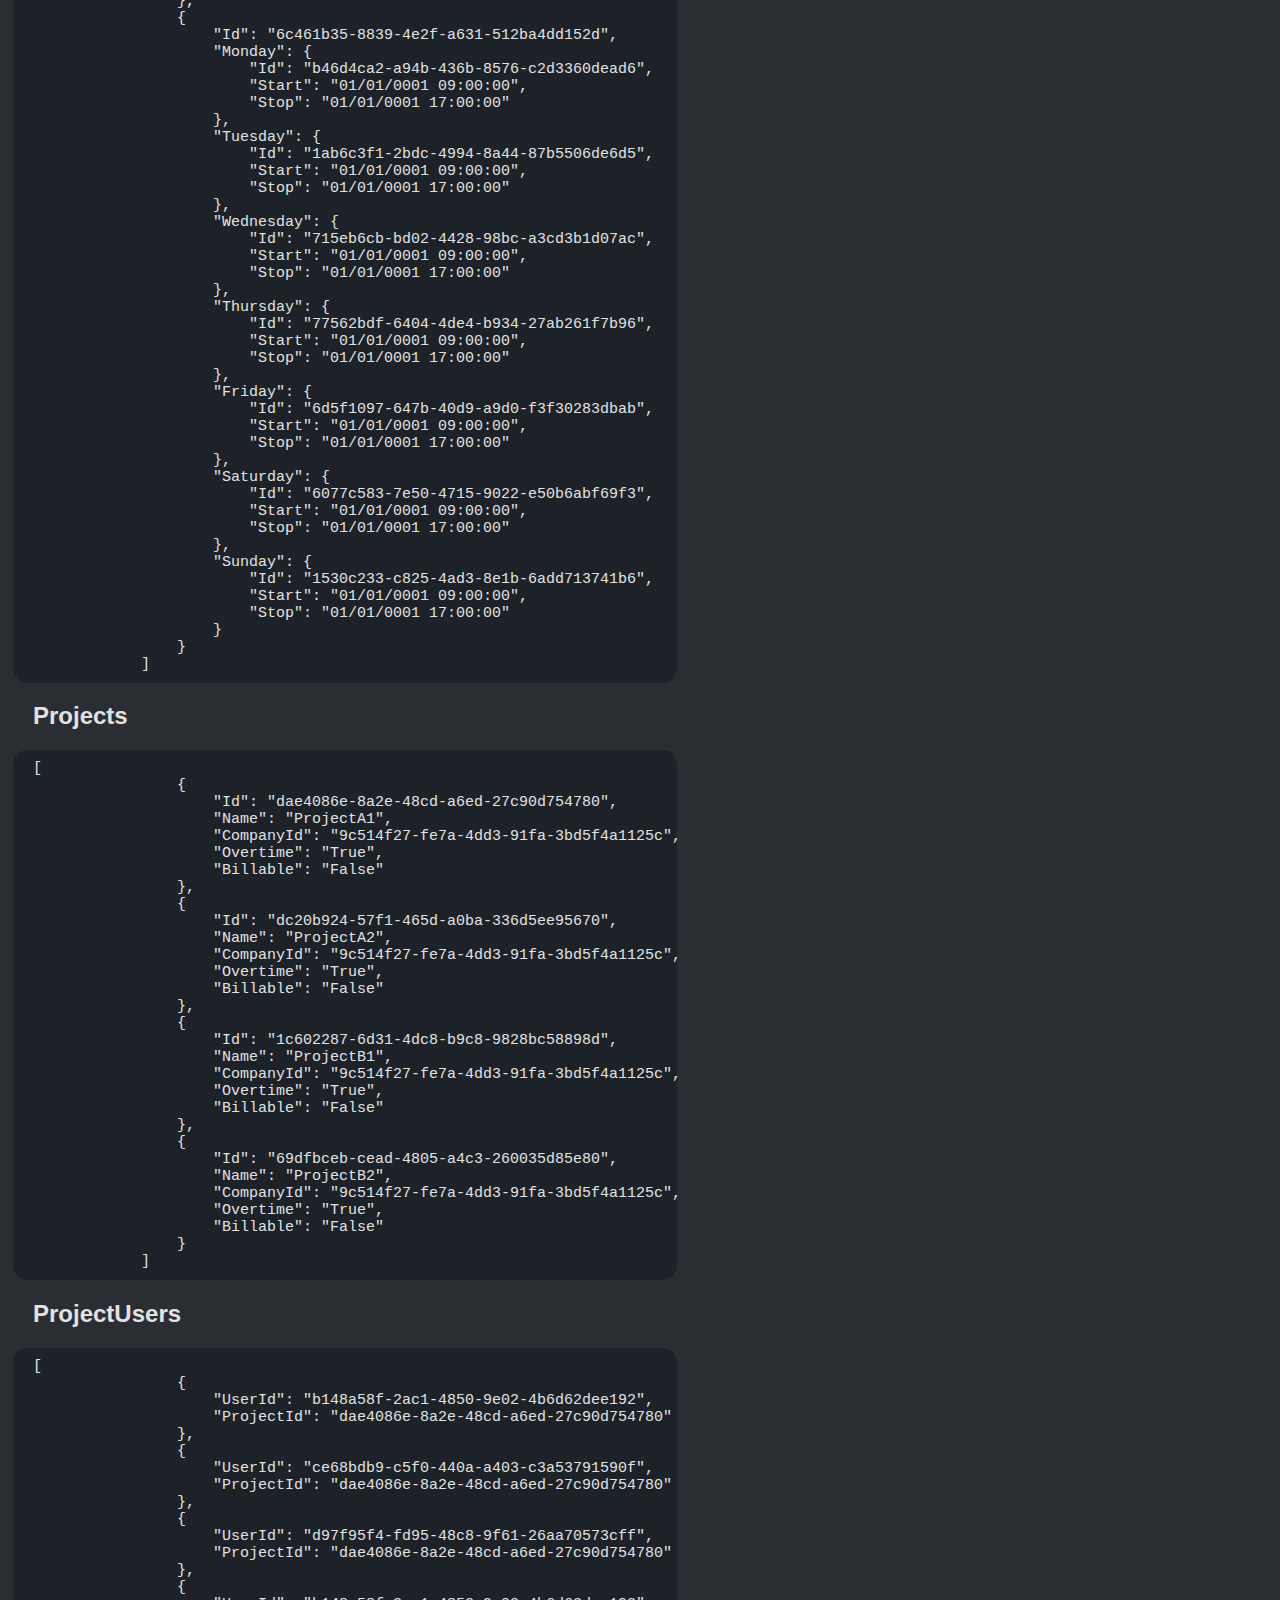
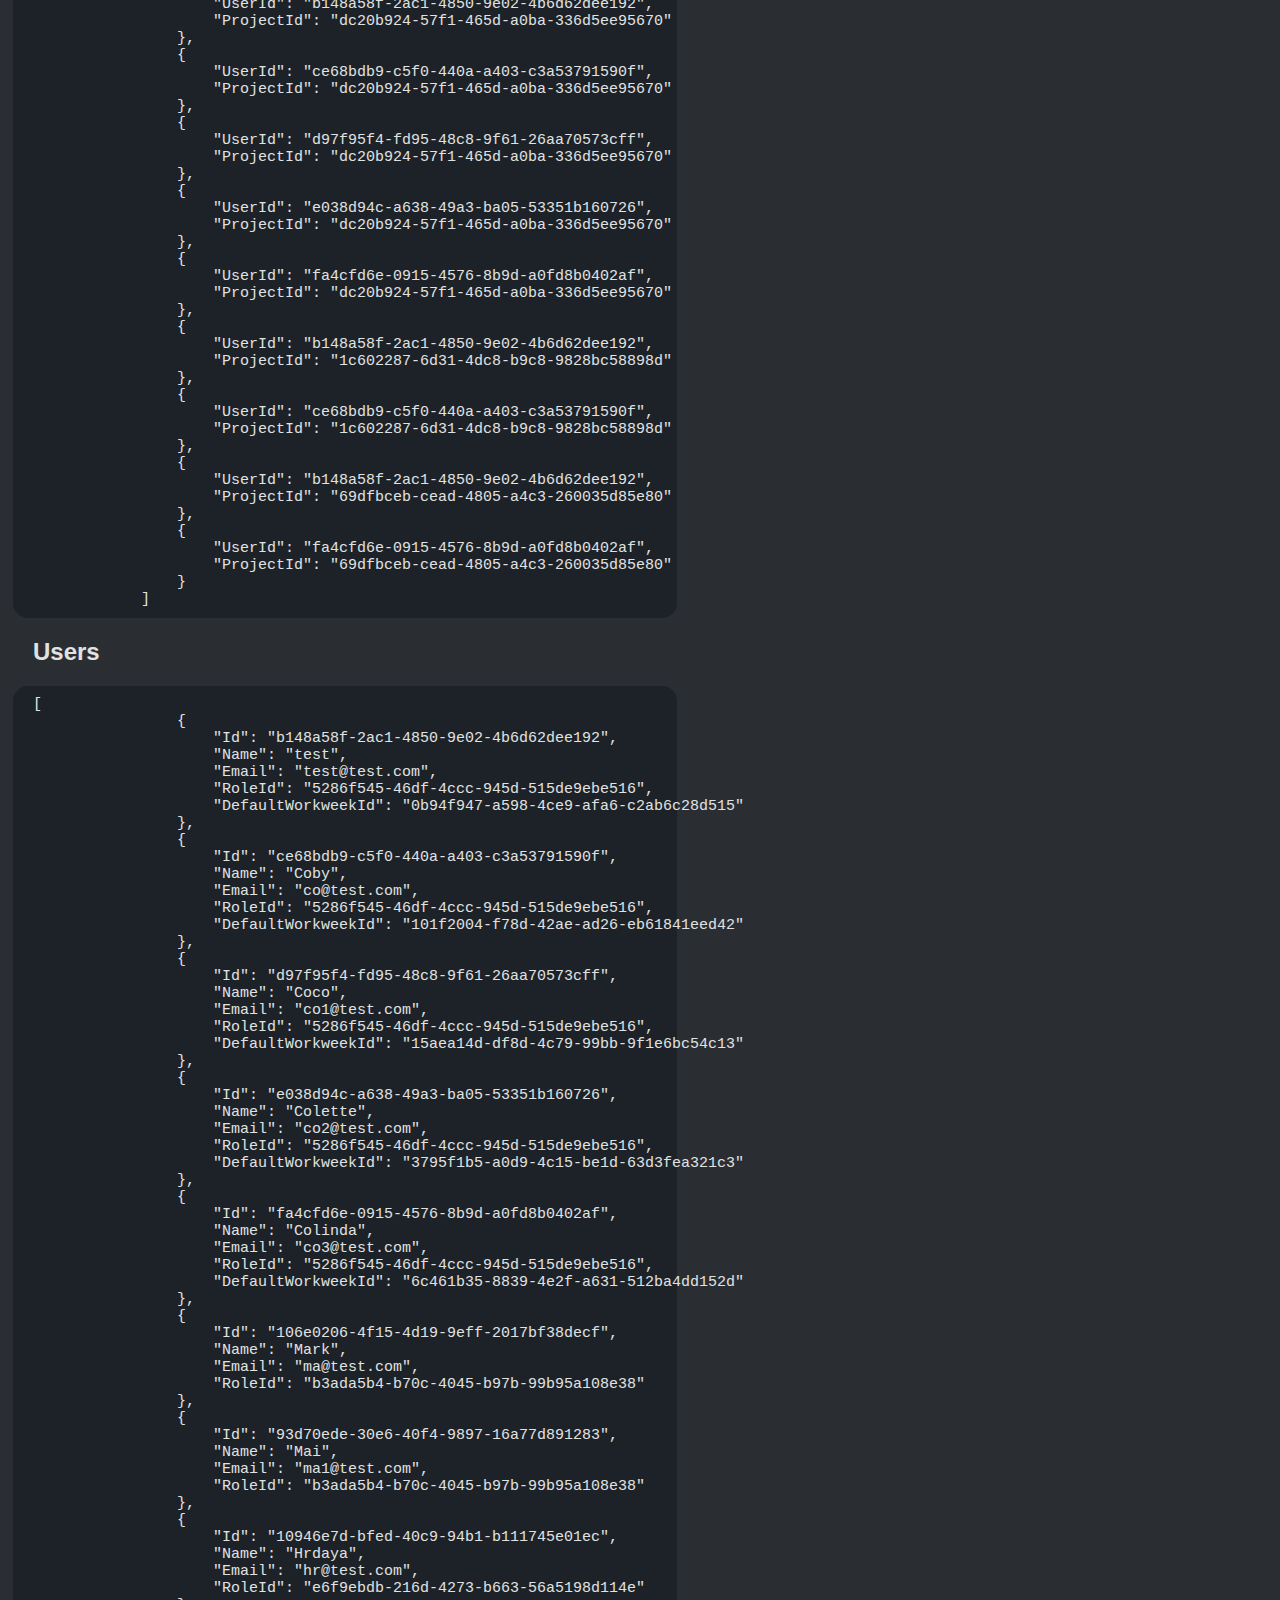
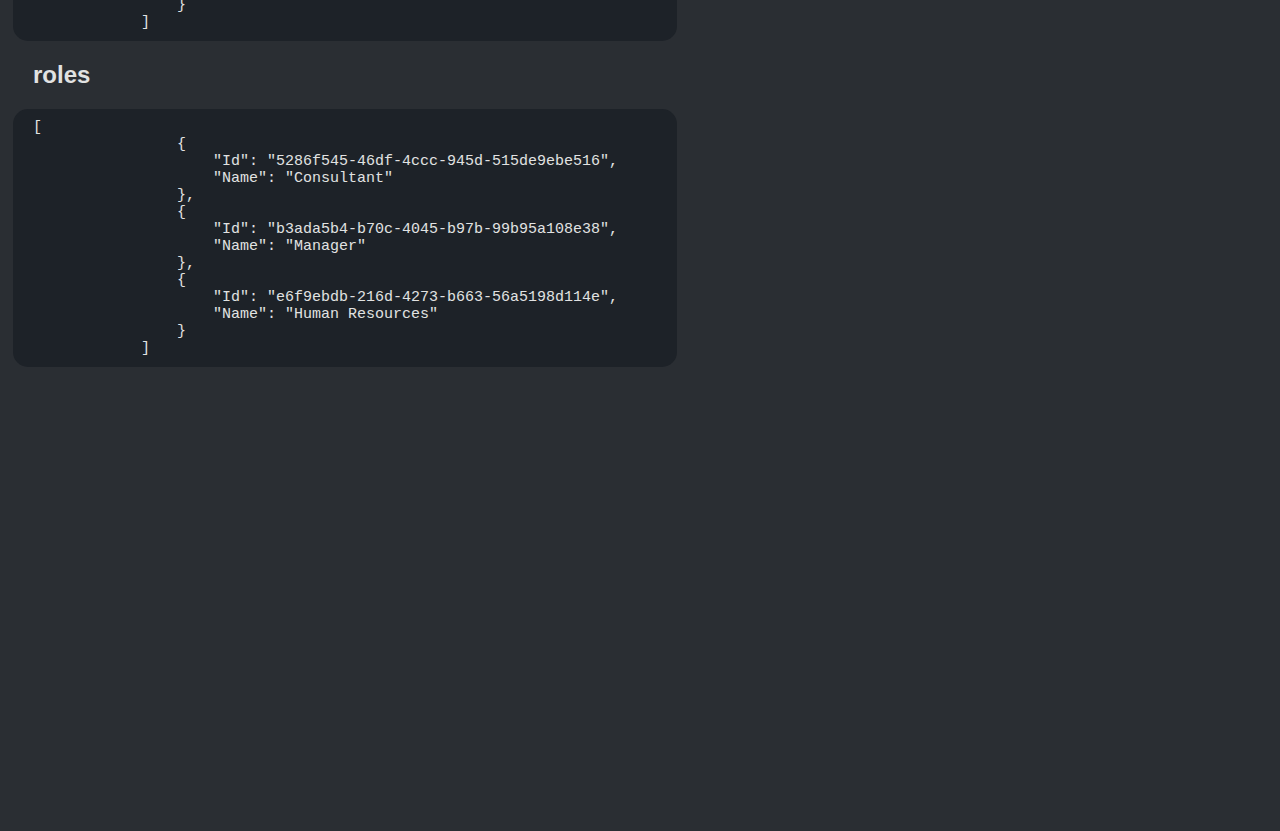
==== commit 63dc29da: "website new color" ====
--- a/test.html
+++ b/test.html
@@ -22,450 +22,454 @@
 	</nav>
 	<div id="page">
 		<div class="menuTable">
-			<table id="table"><tr><td><a href="http://dtsl.ehb.be/~anthe.boets/timesheetAPI/index.html#activity">Activities</a></td></tr><tr><td><a href="http://dtsl.ehb.be/~anthe.boets/timesheetAPI/index.html#company">Companies</a></td></tr><tr><td><a href="http://dtsl.ehb.be/~anthe.boets/timesheetAPI/index.html#defaultworkweek">DefaultWorkweeks</a></td></tr><tr><td><a href="http://dtsl.ehb.be/~anthe.boets/timesheetAPI/index.html#log">Logs</a></td></tr><tr><td><a href="http://dtsl.ehb.be/~anthe.boets/timesheetAPI/index.html#project">Projects</a></td></tr><tr><td><a href="http://dtsl.ehb.be/~anthe.boets/timesheetAPI/index.html#projectuser">ProjectUsers</a></td></tr><tr><td><a href="http://dtsl.ehb.be/~anthe.boets/timesheetAPI/index.html#role">roles</a></td></tr><tr><td><a href="http://dtsl.ehb.be/~anthe.boets/timesheetAPI/index.html#user">Users</a></td></tr></table>
+			<table id="table"><tr class="selected"><td><a href="http://dtsl.ehb.be/~anthe.boets/timesheetAPI/index.html#activity">Activities</a></td></tr><tr><td><a href="http://dtsl.ehb.be/~anthe.boets/timesheetAPI/index.html#company">Companies</a></td></tr><tr><td><a href="http://dtsl.ehb.be/~anthe.boets/timesheetAPI/index.html#defaultworkweek">DefaultWorkweeks</a></td></tr><tr><td><a href="http://dtsl.ehb.be/~anthe.boets/timesheetAPI/index.html#log">Logs</a></td></tr><tr><td><a href="http://dtsl.ehb.be/~anthe.boets/timesheetAPI/index.html#project">Projects</a></td></tr><tr><td><a href="http://dtsl.ehb.be/~anthe.boets/timesheetAPI/index.html#projectuser">ProjectUsers</a></td></tr><tr><td><a href="http://dtsl.ehb.be/~anthe.boets/timesheetAPI/index.html#role">roles</a></td></tr><tr><td><a href="http://dtsl.ehb.be/~anthe.boets/timesheetAPI/index.html#user">Users</a></td></tr></table>
 		</div>
-		<div id="content"><div><h2 id="activity">Activities</h2><pre class="jsonBlock">[
-    {
-        "Id": "2b76d3b8-61f8-4682-b1b0-3afc9c094c97",
-        "Name": "Coding",
-        "ProjectId": "dae4086e-8a2e-48cd-a6ed-27c90d754780"
-    },
-    {
-        "Id": "e6bc4d10-7254-4886-ba8d-3efd6e8db471",
-        "Name": "Testing",
-        "ProjectId": "dae4086e-8a2e-48cd-a6ed-27c90d754780"
-    },
-    {
-        "Id": "9bc2c97f-9a19-4541-a41a-3b3f6fda6ff0",
-        "Name": "Coding",
-        "ProjectId": "dc20b924-57f1-465d-a0ba-336d5ee95670"
-    },
-    {
-        "Id": "e9325049-91b8-4d5d-95c5-6d539604546a",
-        "Name": "Testing",
-        "ProjectId": "dc20b924-57f1-465d-a0ba-336d5ee95670"
-    },
-    {
-        "Id": "d96949b8-5de1-47ab-a0ec-caf448c07f27",
-        "Name": "Coding",
-        "ProjectId": "1c602287-6d31-4dc8-b9c8-9828bc58898d"
-    },
-    {
-        "Id": "c1ccf6c7-b2ac-467a-92f9-f10561038614",
-        "Name": "Testing",
-        "ProjectId": "1c602287-6d31-4dc8-b9c8-9828bc58898d"
-    },
-    {
-        "Id": "d26305fa-f946-45bf-8d96-40a91dc5f91a",
-        "Name": "Coding",
-        "ProjectId": "69dfbceb-cead-4805-a4c3-260035d85e80"
-    },
-    {
-        "Id": "f0d01b2d-61a0-496b-a0c9-9d86b48defd4",
-        "Name": "Testing",
-        "ProjectId": "69dfbceb-cead-4805-a4c3-260035d85e80"
-    }
-]</pre></div><div><h2 id="company">Companies</h2><pre class="jsonBlock">[
-    {
-        "Id": "9c514f27-fe7a-4dd3-91fa-3bd5f4a1125c",
-        "Name": "CompanyA"
-    },
-    {
-        "Id": "88091943-ee01-4d3c-b86a-c52132d78219",
-        "Name": "CompanyB"
-    }
-]</pre></div><div><h2 id="log">Logs</h2><pre class="jsonBlock">[
-    {
-        "Id": "765c9ab7-eb10-4147-9314-00c9ef8f22a4",
-        "Start": "04/01/2019 09:00:00",
-        "Stop": "04/01/2019 15:00:00",
-        "Description": "coding html",
-        "ProjectId": "dae4086e-8a2e-48cd-a6ed-27c90d754780",
-        "ActivityId": "2b76d3b8-61f8-4682-b1b0-3afc9c094c97",
-        "UserId": "b148a58f-2ac1-4850-9e02-4b6d62dee192"
-    },
-    {
-        "Id": "caa49206-edd4-49f0-8b75-414605f96bd2",
-        "Start": "04/01/2019 15:00:00",
-        "Stop": "04/01/2019 17:00:00",
-        "Description": "coding css",
-        "ProjectId": "dae4086e-8a2e-48cd-a6ed-27c90d754780",
-        "ActivityId": "2b76d3b8-61f8-4682-b1b0-3afc9c094c97",
-        "UserId": "b148a58f-2ac1-4850-9e02-4b6d62dee192"
-    },
-    {
-        "Id": "ef1b2f15-dfb2-4023-98e3-df3f0629755c",
-        "Start": "04/01/2019 09:00:00",
-        "Stop": "04/01/2019 12:00:00",
-        "Description": "coding js",
-        "ProjectId": "dae4086e-8a2e-48cd-a6ed-27c90d754780",
-        "ActivityId": "2b76d3b8-61f8-4682-b1b0-3afc9c094c97",
-        "UserId": "ce68bdb9-c5f0-440a-a403-c3a53791590f"
-    },
-    {
-        "Id": "2fc3a38f-9421-4c5b-aca6-12d4f430575e",
-        "Start": "04/01/2019 12:00:00",
-        "Stop": "04/01/2019 17:00:00",
-        "Description": "testing js",
-        "ProjectId": "dae4086e-8a2e-48cd-a6ed-27c90d754780",
-        "ActivityId": "e6bc4d10-7254-4886-ba8d-3efd6e8db471",
-        "UserId": "ce68bdb9-c5f0-440a-a403-c3a53791590f"
-    },
-    {
-        "Id": "e0849250-a0c4-44ff-90e8-af702443ef61",
-        "Start": "04/02/2019 09:00:00",
-        "Stop": "04/02/2019 10:45:00",
-        "Description": "coding more html",
-        "ProjectId": "dae4086e-8a2e-48cd-a6ed-27c90d754780",
-        "ActivityId": "2b76d3b8-61f8-4682-b1b0-3afc9c094c97",
-        "UserId": "b148a58f-2ac1-4850-9e02-4b6d62dee192"
-    },
-    {
-        "Id": "c749ede6-ae2f-43c3-b7c2-0042569a2195",
-        "Start": "04/02/2019 10:45:00",
-        "Stop": "04/02/2019 17:00:00",
-        "Description": "coding adding bootstrap",
-        "ProjectId": "dae4086e-8a2e-48cd-a6ed-27c90d754780",
-        "ActivityId": "2b76d3b8-61f8-4682-b1b0-3afc9c094c97",
-        "UserId": "b148a58f-2ac1-4850-9e02-4b6d62dee192"
-    }
-]</pre></div><div><h2 id="defaultworkweek">DefaultWorkweeks</h2><pre class="jsonBlock">[
-    {
-        "Id": "0b94f947-a598-4ce9-afa6-c2ab6c28d515",
-        "Monday": {
-            "Id": "86d7497d-31aa-411d-89e4-21342f92dc58",
-            "Start": "01/01/0001 09:00:00",
-            "Stop": "01/01/0001 17:00:00"
-        },
-        "Tuesday": {
-            "Id": "6861620a-307a-4730-ae79-7fdaf26cfae4",
-            "Start": "01/01/0001 09:00:00",
-            "Stop": "01/01/0001 17:00:00"
-        },
-        "Wednesday": {
-            "Id": "1ba9b3e8-e503-462c-9a68-17e6f356def6",
-            "Start": "01/01/0001 09:00:00",
-            "Stop": "01/01/0001 17:00:00"
-        },
-        "Thursday": {
-            "Id": "62027a7c-3362-4afb-be7e-f7a21f6a77f8",
-            "Start": "01/01/0001 09:00:00",
-            "Stop": "01/01/0001 17:00:00"
-        },
-        "Friday": {
-            "Id": "3847cfa5-ff1b-4ef9-bea8-b8f6567c9d45",
-            "Start": "01/01/0001 09:00:00",
-            "Stop": "01/01/0001 17:00:00"
-        },
-        "Saturday": {
-            "Id": "b8e31e53-e6b3-4a2a-af03-23a0de700d93",
-            "Start": "01/01/0001 09:00:00",
-            "Stop": "01/01/0001 17:00:00"
-        },
-        "Sunday": {
-            "Id": "28ff5a9f-1e72-4104-9901-362b666bc791",
-            "Start": "01/01/0001 09:00:00",
-            "Stop": "01/01/0001 17:00:00"
-        }
-    },
-    {
-        "Id": "101f2004-f78d-42ae-ad26-eb61841eed42",
-        "Monday": {
-            "Id": "25f03482-a745-4fa1-8c10-8ac96b5c12de",
-            "Start": "01/01/0001 09:00:00",
-            "Stop": "01/01/0001 17:00:00"
-        },
-        "Tuesday": {
-            "Id": "5b0edf24-da06-4f25-b08c-2d3ba79619ab",
-            "Start": "01/01/0001 09:00:00",
-            "Stop": "01/01/0001 17:00:00"
-        },
-        "Wednesday": {
-            "Id": "764e1363-2123-40ad-a1d0-7cfecdcf5db2",
-            "Start": "01/01/0001 09:00:00",
-            "Stop": "01/01/0001 17:00:00"
-        },
-        "Thursday": {
-            "Id": "829cdcae-0f53-49ad-af5f-96dc0723b515",
-            "Start": "01/01/0001 09:00:00",
-            "Stop": "01/01/0001 17:00:00"
-        },
-        "Friday": {
-            "Id": "96283718-c3e9-4bb0-8d08-f97fd72f8358",
-            "Start": "01/01/0001 09:00:00",
-            "Stop": "01/01/0001 17:00:00"
-        },
-        "Saturday": {
-            "Id": "effb89a1-9566-4666-9a1b-284b1e83817c",
-            "Start": "01/01/0001 09:00:00",
-            "Stop": "01/01/0001 17:00:00"
-        },
-        "Sunday": {
-            "Id": "383ebc29-cd5a-4ed8-93c3-e160a1305ddf",
-            "Start": "01/01/0001 09:00:00",
-            "Stop": "01/01/0001 17:00:00"
-        }
-    },
-    {
-        "Id": "15aea14d-df8d-4c79-99bb-9f1e6bc54c13",
-        "Monday": {
-            "Id": "602f4767-2d50-4f53-9867-65c9ee1d8d25",
-            "Start": "01/01/0001 09:00:00",
-            "Stop": "01/01/0001 17:00:00"
-        },
-        "Tuesday": {
-            "Id": "df9dde06-a512-4248-9987-4248c11d1191",
-            "Start": "01/01/0001 09:00:00",
-            "Stop": "01/01/0001 17:00:00"
-        },
-        "Wednesday": {
-            "Id": "719e43a5-9f71-4bb3-9a8e-7a2bc582651e",
-            "Start": "01/01/0001 09:00:00",
-            "Stop": "01/01/0001 17:00:00"
-        },
-        "Thursday": {
-            "Id": "181bbb0c-66ac-485f-8005-5c47cc35441d",
-            "Start": "01/01/0001 09:00:00",
-            "Stop": "01/01/0001 17:00:00"
-        },
-        "Friday": {
-            "Id": "b85f2755-249e-42ba-8dea-3b77d810c36e",
-            "Start": "01/01/0001 09:00:00",
-            "Stop": "01/01/0001 17:00:00"
-        },
-        "Saturday": {
-            "Id": "a2892502-1abb-44f4-93ea-f0e666a9f4c2",
-            "Start": "01/01/0001 09:00:00",
-            "Stop": "01/01/0001 17:00:00"
-        },
-        "Sunday": {
-            "Id": "f9486f84-2931-4028-9714-93ee4b9729cd",
-            "Start": "01/01/0001 09:00:00",
-            "Stop": "01/01/0001 17:00:00"
-        }
-    },
-    {
-        "Id": "3795f1b5-a0d9-4c15-be1d-63d3fea321c3",
-        "Monday": {
-            "Id": "713db576-ae65-4d34-8c72-b28c687e75b8",
-            "Start": "01/01/0001 09:00:00",
-            "Stop": "01/01/0001 17:00:00"
-        },
-        "Tuesday": {
-            "Id": "323b5287-7e90-4768-bba2-201d9c1e5b43",
-            "Start": "01/01/0001 09:00:00",
-            "Stop": "01/01/0001 17:00:00"
-        },
-        "Wednesday": {
-            "Id": "719e43a5-9f71-4bb3-9a8e-7a2bc582651e",
-            "Start": "01/01/0001 09:00:00",
-            "Stop": "01/01/0001 17:00:00"
-        },
-        "Thursday": {
-            "Id": "3a26743a-0066-45c4-b3a5-f692b1d7fbae",
-            "Start": "01/01/0001 09:00:00",
-            "Stop": "01/01/0001 17:00:00"
-        },
-        "Friday": {
-            "Id": "89b9f0dc-2a85-4a16-8cb6-5278cef22ecf",
-            "Start": "01/01/0001 09:00:00",
-            "Stop": "01/01/0001 17:00:00"
-        },
-        "Saturday": {
-            "Id": "a0f5280d-3f09-49e0-98ea-5e5a7859f43d",
-            "Start": "01/01/0001 09:00:00",
-            "Stop": "01/01/0001 17:00:00"
-        },
-        "Sunday": {
-            "Id": "197af0bc-5612-4dd9-a071-cbea4f18d82d",
-            "Start": "01/01/0001 09:00:00",
-            "Stop": "01/01/0001 17:00:00"
-        }
-    },
-    {
-        "Id": "6c461b35-8839-4e2f-a631-512ba4dd152d",
-        "Monday": {
-            "Id": "b46d4ca2-a94b-436b-8576-c2d3360dead6",
-            "Start": "01/01/0001 09:00:00",
-            "Stop": "01/01/0001 17:00:00"
-        },
-        "Tuesday": {
-            "Id": "1ab6c3f1-2bdc-4994-8a44-87b5506de6d5",
-            "Start": "01/01/0001 09:00:00",
-            "Stop": "01/01/0001 17:00:00"
-        },
-        "Wednesday": {
-            "Id": "715eb6cb-bd02-4428-98bc-a3cd3b1d07ac",
-            "Start": "01/01/0001 09:00:00",
-            "Stop": "01/01/0001 17:00:00"
-        },
-        "Thursday": {
-            "Id": "77562bdf-6404-4de4-b934-27ab261f7b96",
-            "Start": "01/01/0001 09:00:00",
-            "Stop": "01/01/0001 17:00:00"
-        },
-        "Friday": {
-            "Id": "6d5f1097-647b-40d9-a9d0-f3f30283dbab",
-            "Start": "01/01/0001 09:00:00",
-            "Stop": "01/01/0001 17:00:00"
-        },
-        "Saturday": {
-            "Id": "6077c583-7e50-4715-9022-e50b6abf69f3",
-            "Start": "01/01/0001 09:00:00",
-            "Stop": "01/01/0001 17:00:00"
-        },
-        "Sunday": {
-            "Id": "1530c233-c825-4ad3-8e1b-6add713741b6",
-            "Start": "01/01/0001 09:00:00",
-            "Stop": "01/01/0001 17:00:00"
-        }
-    }
-]</pre></div><div><h2 id="project">Projects</h2><pre class="jsonBlock">[
-    {
-        "Id": "dae4086e-8a2e-48cd-a6ed-27c90d754780",
-        "Name": "ProjectA1",
-        "CompanyId": "9c514f27-fe7a-4dd3-91fa-3bd5f4a1125c",
-        "Overtime": "True",
-        "Billable": "False"
-    },
-    {
-        "Id": "dc20b924-57f1-465d-a0ba-336d5ee95670",
-        "Name": "ProjectA2",
-        "CompanyId": "9c514f27-fe7a-4dd3-91fa-3bd5f4a1125c",
-        "Overtime": "True",
-        "Billable": "False"
-    },
-    {
-        "Id": "1c602287-6d31-4dc8-b9c8-9828bc58898d",
-        "Name": "ProjectB1",
-        "CompanyId": "9c514f27-fe7a-4dd3-91fa-3bd5f4a1125c",
-        "Overtime": "True",
-        "Billable": "False"
-    },
-    {
-        "Id": "69dfbceb-cead-4805-a4c3-260035d85e80",
-        "Name": "ProjectB2",
-        "CompanyId": "9c514f27-fe7a-4dd3-91fa-3bd5f4a1125c",
-        "Overtime": "True",
-        "Billable": "False"
-    }
-]</pre></div><div><h2 id="projectuser">ProjectUsers</h2><pre class="jsonBlock">[
-    {
-        "UserId": "b148a58f-2ac1-4850-9e02-4b6d62dee192",
-        "ProjectId": "dae4086e-8a2e-48cd-a6ed-27c90d754780"
-    },
-    {
-        "UserId": "ce68bdb9-c5f0-440a-a403-c3a53791590f",
-        "ProjectId": "dae4086e-8a2e-48cd-a6ed-27c90d754780"
-    },
-    {
-        "UserId": "d97f95f4-fd95-48c8-9f61-26aa70573cff",
-        "ProjectId": "dae4086e-8a2e-48cd-a6ed-27c90d754780"
-    },
-    {
-        "UserId": "b148a58f-2ac1-4850-9e02-4b6d62dee192",
-        "ProjectId": "dc20b924-57f1-465d-a0ba-336d5ee95670"
-    },
-    {
-        "UserId": "ce68bdb9-c5f0-440a-a403-c3a53791590f",
-        "ProjectId": "dc20b924-57f1-465d-a0ba-336d5ee95670"
-    },
-    {
-        "UserId": "d97f95f4-fd95-48c8-9f61-26aa70573cff",
-        "ProjectId": "dc20b924-57f1-465d-a0ba-336d5ee95670"
-    },
-    {
-        "UserId": "e038d94c-a638-49a3-ba05-53351b160726",
-        "ProjectId": "dc20b924-57f1-465d-a0ba-336d5ee95670"
-    },
-    {
-        "UserId": "fa4cfd6e-0915-4576-8b9d-a0fd8b0402af",
-        "ProjectId": "dc20b924-57f1-465d-a0ba-336d5ee95670"
-    },
-    {
-        "UserId": "b148a58f-2ac1-4850-9e02-4b6d62dee192",
-        "ProjectId": "1c602287-6d31-4dc8-b9c8-9828bc58898d"
-    },
-    {
-        "UserId": "ce68bdb9-c5f0-440a-a403-c3a53791590f",
-        "ProjectId": "1c602287-6d31-4dc8-b9c8-9828bc58898d"
-    },
-    {
-        "UserId": "b148a58f-2ac1-4850-9e02-4b6d62dee192",
-        "ProjectId": "69dfbceb-cead-4805-a4c3-260035d85e80"
-    },
-    {
-        "UserId": "fa4cfd6e-0915-4576-8b9d-a0fd8b0402af",
-        "ProjectId": "69dfbceb-cead-4805-a4c3-260035d85e80"
-    }
-]</pre></div><div><h2 id="user">Users</h2><pre class="jsonBlock">[
-    {
-        "Id": "b148a58f-2ac1-4850-9e02-4b6d62dee192",
-        "Name": "test",
-        "Email": "test@test.com",
-        "RoleId": "5286f545-46df-4ccc-945d-515de9ebe516",
-        "DefaultWorkweekId": "0b94f947-a598-4ce9-afa6-c2ab6c28d515"
-    },
-    {
-        "Id": "ce68bdb9-c5f0-440a-a403-c3a53791590f",
-        "Name": "Coby",
-        "Email": "co@test.com",
-        "RoleId": "5286f545-46df-4ccc-945d-515de9ebe516",
-        "DefaultWorkweekId": "101f2004-f78d-42ae-ad26-eb61841eed42"
-    },
-    {
-        "Id": "d97f95f4-fd95-48c8-9f61-26aa70573cff",
-        "Name": "Coco",
-        "Email": "co1@test.com",
-        "RoleId": "5286f545-46df-4ccc-945d-515de9ebe516",
-        "DefaultWorkweekId": "15aea14d-df8d-4c79-99bb-9f1e6bc54c13"
-    },
-    {
-        "Id": "e038d94c-a638-49a3-ba05-53351b160726",
-        "Name": "Colette",
-        "Email": "co2@test.com",
-        "RoleId": "5286f545-46df-4ccc-945d-515de9ebe516",
-        "DefaultWorkweekId": "3795f1b5-a0d9-4c15-be1d-63d3fea321c3"
-    },
-    {
-        "Id": "fa4cfd6e-0915-4576-8b9d-a0fd8b0402af",
-        "Name": "Colinda",
-        "Email": "co3@test.com",
-        "RoleId": "5286f545-46df-4ccc-945d-515de9ebe516",
-        "DefaultWorkweekId": "6c461b35-8839-4e2f-a631-512ba4dd152d"
-    },
-    {
-        "Id": "106e0206-4f15-4d19-9eff-2017bf38decf",
-        "Name": "Mark",
-        "Email": "ma@test.com",
-        "RoleId": "b3ada5b4-b70c-4045-b97b-99b95a108e38"
-    },
-    {
-        "Id": "93d70ede-30e6-40f4-9897-16a77d891283",
-        "Name": "Mai",
-        "Email": "ma1@test.com",
-        "RoleId": "b3ada5b4-b70c-4045-b97b-99b95a108e38"
-    },
-    {
-        "Id": "10946e7d-bfed-40c9-94b1-b111745e01ec",
-        "Name": "Hrdaya",
-        "Email": "hr@test.com",
-        "RoleId": "e6f9ebdb-216d-4273-b663-56a5198d114e"
-    }
-]</pre></div><div><h2 id="role">roles</h2><pre class="jsonBlock">[
-    {
-        "Id": "5286f545-46df-4ccc-945d-515de9ebe516",
-        "Name": "Consultant"
-    },
-    {
-        "Id": "b3ada5b4-b70c-4045-b97b-99b95a108e38",
-        "Name": "Manager"
-    },
-    {
-        "Id": "e6f9ebdb-216d-4273-b663-56a5198d114e",
-        "Name": "Human Resources"
-    }
-]</pre></div></div>
+		<div id="content">
+            <div><h2 id="activity">Activities</h2>
+                <pre class="jsonBlock">[
+                {
+                    "Id": "2b76d3b8-61f8-4682-b1b0-3afc9c094c97",
+                    "Name": "Coding",
+                    "ProjectId": "dae4086e-8a2e-48cd-a6ed-27c90d754780"
+                },
+                {
+                    "Id": "e6bc4d10-7254-4886-ba8d-3efd6e8db471",
+                    "Name": "Testing",
+                    "ProjectId": "dae4086e-8a2e-48cd-a6ed-27c90d754780"
+                },
+                {
+                    "Id": "9bc2c97f-9a19-4541-a41a-3b3f6fda6ff0",
+                    "Name": "Coding",
+                    "ProjectId": "dc20b924-57f1-465d-a0ba-336d5ee95670"
+                },
+                {
+                    "Id": "e9325049-91b8-4d5d-95c5-6d539604546a",
+                    "Name": "Testing",
+                    "ProjectId": "dc20b924-57f1-465d-a0ba-336d5ee95670"
+                },
+                {
+                    "Id": "d96949b8-5de1-47ab-a0ec-caf448c07f27",
+                    "Name": "Coding",
+                    "ProjectId": "1c602287-6d31-4dc8-b9c8-9828bc58898d"
+                },
+                {
+                    "Id": "c1ccf6c7-b2ac-467a-92f9-f10561038614",
+                    "Name": "Testing",
+                    "ProjectId": "1c602287-6d31-4dc8-b9c8-9828bc58898d"
+                },
+                {
+                    "Id": "d26305fa-f946-45bf-8d96-40a91dc5f91a",
+                    "Name": "Coding",
+                    "ProjectId": "69dfbceb-cead-4805-a4c3-260035d85e80"
+                },
+                {
+                    "Id": "f0d01b2d-61a0-496b-a0c9-9d86b48defd4",
+                    "Name": "Testing",
+                    "ProjectId": "69dfbceb-cead-4805-a4c3-260035d85e80"
+                }
+            ]</pre></div><div><h2 id="company">Companies</h2><pre class="jsonBlock">[
+                {
+                    "Id": "9c514f27-fe7a-4dd3-91fa-3bd5f4a1125c",
+                    "Name": "CompanyA"
+                },
+                {
+                    "Id": "88091943-ee01-4d3c-b86a-c52132d78219",
+                    "Name": "CompanyB"
+                }
+            ]</pre></div><div><h2 id="log">Logs</h2><pre class="jsonBlock">[
+                {
+                    "Id": "765c9ab7-eb10-4147-9314-00c9ef8f22a4",
+                    "Start": "04/01/2019 09:00:00",
+                    "Stop": "04/01/2019 15:00:00",
+                    "Description": "coding html",
+                    "ProjectId": "dae4086e-8a2e-48cd-a6ed-27c90d754780",
+                    "ActivityId": "2b76d3b8-61f8-4682-b1b0-3afc9c094c97",
+                    "UserId": "b148a58f-2ac1-4850-9e02-4b6d62dee192"
+                },
+                {
+                    "Id": "caa49206-edd4-49f0-8b75-414605f96bd2",
+                    "Start": "04/01/2019 15:00:00",
+                    "Stop": "04/01/2019 17:00:00",
+                    "Description": "coding css",
+                    "ProjectId": "dae4086e-8a2e-48cd-a6ed-27c90d754780",
+                    "ActivityId": "2b76d3b8-61f8-4682-b1b0-3afc9c094c97",
+                    "UserId": "b148a58f-2ac1-4850-9e02-4b6d62dee192"
+                },
+                {
+                    "Id": "ef1b2f15-dfb2-4023-98e3-df3f0629755c",
+                    "Start": "04/01/2019 09:00:00",
+                    "Stop": "04/01/2019 12:00:00",
+                    "Description": "coding js",
+                    "ProjectId": "dae4086e-8a2e-48cd-a6ed-27c90d754780",
+                    "ActivityId": "2b76d3b8-61f8-4682-b1b0-3afc9c094c97",
+                    "UserId": "ce68bdb9-c5f0-440a-a403-c3a53791590f"
+                },
+                {
+                    "Id": "2fc3a38f-9421-4c5b-aca6-12d4f430575e",
+                    "Start": "04/01/2019 12:00:00",
+                    "Stop": "04/01/2019 17:00:00",
+                    "Description": "testing js",
+                    "ProjectId": "dae4086e-8a2e-48cd-a6ed-27c90d754780",
+                    "ActivityId": "e6bc4d10-7254-4886-ba8d-3efd6e8db471",
+                    "UserId": "ce68bdb9-c5f0-440a-a403-c3a53791590f"
+                },
+                {
+                    "Id": "e0849250-a0c4-44ff-90e8-af702443ef61",
+                    "Start": "04/02/2019 09:00:00",
+                    "Stop": "04/02/2019 10:45:00",
+                    "Description": "coding more html",
+                    "ProjectId": "dae4086e-8a2e-48cd-a6ed-27c90d754780",
+                    "ActivityId": "2b76d3b8-61f8-4682-b1b0-3afc9c094c97",
+                    "UserId": "b148a58f-2ac1-4850-9e02-4b6d62dee192"
+                },
+                {
+                    "Id": "c749ede6-ae2f-43c3-b7c2-0042569a2195",
+                    "Start": "04/02/2019 10:45:00",
+                    "Stop": "04/02/2019 17:00:00",
+                    "Description": "coding adding bootstrap",
+                    "ProjectId": "dae4086e-8a2e-48cd-a6ed-27c90d754780",
+                    "ActivityId": "2b76d3b8-61f8-4682-b1b0-3afc9c094c97",
+                    "UserId": "b148a58f-2ac1-4850-9e02-4b6d62dee192"
+                }
+            ]</pre></div><div><h2 id="defaultworkweek">DefaultWorkweeks</h2><pre class="jsonBlock">[
+                {
+                    "Id": "0b94f947-a598-4ce9-afa6-c2ab6c28d515",
+                    "Monday": {
+                        "Id": "86d7497d-31aa-411d-89e4-21342f92dc58",
+                        "Start": "01/01/0001 09:00:00",
+                        "Stop": "01/01/0001 17:00:00"
+                    },
+                    "Tuesday": {
+                        "Id": "6861620a-307a-4730-ae79-7fdaf26cfae4",
+                        "Start": "01/01/0001 09:00:00",
+                        "Stop": "01/01/0001 17:00:00"
+                    },
+                    "Wednesday": {
+                        "Id": "1ba9b3e8-e503-462c-9a68-17e6f356def6",
+                        "Start": "01/01/0001 09:00:00",
+                        "Stop": "01/01/0001 17:00:00"
+                    },
+                    "Thursday": {
+                        "Id": "62027a7c-3362-4afb-be7e-f7a21f6a77f8",
+                        "Start": "01/01/0001 09:00:00",
+                        "Stop": "01/01/0001 17:00:00"
+                    },
+                    "Friday": {
+                        "Id": "3847cfa5-ff1b-4ef9-bea8-b8f6567c9d45",
+                        "Start": "01/01/0001 09:00:00",
+                        "Stop": "01/01/0001 17:00:00"
+                    },
+                    "Saturday": {
+                        "Id": "b8e31e53-e6b3-4a2a-af03-23a0de700d93",
+                        "Start": "01/01/0001 09:00:00",
+                        "Stop": "01/01/0001 17:00:00"
+                    },
+                    "Sunday": {
+                        "Id": "28ff5a9f-1e72-4104-9901-362b666bc791",
+                        "Start": "01/01/0001 09:00:00",
+                        "Stop": "01/01/0001 17:00:00"
+                    }
+                },
+                {
+                    "Id": "101f2004-f78d-42ae-ad26-eb61841eed42",
+                    "Monday": {
+                        "Id": "25f03482-a745-4fa1-8c10-8ac96b5c12de",
+                        "Start": "01/01/0001 09:00:00",
+                        "Stop": "01/01/0001 17:00:00"
+                    },
+                    "Tuesday": {
+                        "Id": "5b0edf24-da06-4f25-b08c-2d3ba79619ab",
+                        "Start": "01/01/0001 09:00:00",
+                        "Stop": "01/01/0001 17:00:00"
+                    },
+                    "Wednesday": {
+                        "Id": "764e1363-2123-40ad-a1d0-7cfecdcf5db2",
+                        "Start": "01/01/0001 09:00:00",
+                        "Stop": "01/01/0001 17:00:00"
+                    },
+                    "Thursday": {
+                        "Id": "829cdcae-0f53-49ad-af5f-96dc0723b515",
+                        "Start": "01/01/0001 09:00:00",
+                        "Stop": "01/01/0001 17:00:00"
+                    },
+                    "Friday": {
+                        "Id": "96283718-c3e9-4bb0-8d08-f97fd72f8358",
+                        "Start": "01/01/0001 09:00:00",
+                        "Stop": "01/01/0001 17:00:00"
+                    },
+                    "Saturday": {
+                        "Id": "effb89a1-9566-4666-9a1b-284b1e83817c",
+                        "Start": "01/01/0001 09:00:00",
+                        "Stop": "01/01/0001 17:00:00"
+                    },
+                    "Sunday": {
+                        "Id": "383ebc29-cd5a-4ed8-93c3-e160a1305ddf",
+                        "Start": "01/01/0001 09:00:00",
+                        "Stop": "01/01/0001 17:00:00"
+                    }
+                },
+                {
+                    "Id": "15aea14d-df8d-4c79-99bb-9f1e6bc54c13",
+                    "Monday": {
+                        "Id": "602f4767-2d50-4f53-9867-65c9ee1d8d25",
+                        "Start": "01/01/0001 09:00:00",
+                        "Stop": "01/01/0001 17:00:00"
+                    },
+                    "Tuesday": {
+                        "Id": "df9dde06-a512-4248-9987-4248c11d1191",
+                        "Start": "01/01/0001 09:00:00",
+                        "Stop": "01/01/0001 17:00:00"
+                    },
+                    "Wednesday": {
+                        "Id": "719e43a5-9f71-4bb3-9a8e-7a2bc582651e",
+                        "Start": "01/01/0001 09:00:00",
+                        "Stop": "01/01/0001 17:00:00"
+                    },
+                    "Thursday": {
+                        "Id": "181bbb0c-66ac-485f-8005-5c47cc35441d",
+                        "Start": "01/01/0001 09:00:00",
+                        "Stop": "01/01/0001 17:00:00"
+                    },
+                    "Friday": {
+                        "Id": "b85f2755-249e-42ba-8dea-3b77d810c36e",
+                        "Start": "01/01/0001 09:00:00",
+                        "Stop": "01/01/0001 17:00:00"
+                    },
+                    "Saturday": {
+                        "Id": "a2892502-1abb-44f4-93ea-f0e666a9f4c2",
+                        "Start": "01/01/0001 09:00:00",
+                        "Stop": "01/01/0001 17:00:00"
+                    },
+                    "Sunday": {
+                        "Id": "f9486f84-2931-4028-9714-93ee4b9729cd",
+                        "Start": "01/01/0001 09:00:00",
+                        "Stop": "01/01/0001 17:00:00"
+                    }
+                },
+                {
+                    "Id": "3795f1b5-a0d9-4c15-be1d-63d3fea321c3",
+                    "Monday": {
+                        "Id": "713db576-ae65-4d34-8c72-b28c687e75b8",
+                        "Start": "01/01/0001 09:00:00",
+                        "Stop": "01/01/0001 17:00:00"
+                    },
+                    "Tuesday": {
+                        "Id": "323b5287-7e90-4768-bba2-201d9c1e5b43",
+                        "Start": "01/01/0001 09:00:00",
+                        "Stop": "01/01/0001 17:00:00"
+                    },
+                    "Wednesday": {
+                        "Id": "719e43a5-9f71-4bb3-9a8e-7a2bc582651e",
+                        "Start": "01/01/0001 09:00:00",
+                        "Stop": "01/01/0001 17:00:00"
+                    },
+                    "Thursday": {
+                        "Id": "3a26743a-0066-45c4-b3a5-f692b1d7fbae",
+                        "Start": "01/01/0001 09:00:00",
+                        "Stop": "01/01/0001 17:00:00"
+                    },
+                    "Friday": {
+                        "Id": "89b9f0dc-2a85-4a16-8cb6-5278cef22ecf",
+                        "Start": "01/01/0001 09:00:00",
+                        "Stop": "01/01/0001 17:00:00"
+                    },
+                    "Saturday": {
+                        "Id": "a0f5280d-3f09-49e0-98ea-5e5a7859f43d",
+                        "Start": "01/01/0001 09:00:00",
+                        "Stop": "01/01/0001 17:00:00"
+                    },
+                    "Sunday": {
+                        "Id": "197af0bc-5612-4dd9-a071-cbea4f18d82d",
+                        "Start": "01/01/0001 09:00:00",
+                        "Stop": "01/01/0001 17:00:00"
+                    }
+                },
+                {
+                    "Id": "6c461b35-8839-4e2f-a631-512ba4dd152d",
+                    "Monday": {
+                        "Id": "b46d4ca2-a94b-436b-8576-c2d3360dead6",
+                        "Start": "01/01/0001 09:00:00",
+                        "Stop": "01/01/0001 17:00:00"
+                    },
+                    "Tuesday": {
+                        "Id": "1ab6c3f1-2bdc-4994-8a44-87b5506de6d5",
+                        "Start": "01/01/0001 09:00:00",
+                        "Stop": "01/01/0001 17:00:00"
+                    },
+                    "Wednesday": {
+                        "Id": "715eb6cb-bd02-4428-98bc-a3cd3b1d07ac",
+                        "Start": "01/01/0001 09:00:00",
+                        "Stop": "01/01/0001 17:00:00"
+                    },
+                    "Thursday": {
+                        "Id": "77562bdf-6404-4de4-b934-27ab261f7b96",
+                        "Start": "01/01/0001 09:00:00",
+                        "Stop": "01/01/0001 17:00:00"
+                    },
+                    "Friday": {
+                        "Id": "6d5f1097-647b-40d9-a9d0-f3f30283dbab",
+                        "Start": "01/01/0001 09:00:00",
+                        "Stop": "01/01/0001 17:00:00"
+                    },
+                    "Saturday": {
+                        "Id": "6077c583-7e50-4715-9022-e50b6abf69f3",
+                        "Start": "01/01/0001 09:00:00",
+                        "Stop": "01/01/0001 17:00:00"
+                    },
+                    "Sunday": {
+                        "Id": "1530c233-c825-4ad3-8e1b-6add713741b6",
+                        "Start": "01/01/0001 09:00:00",
+                        "Stop": "01/01/0001 17:00:00"
+                    }
+                }
+            ]</pre></div><div><h2 id="project">Projects</h2><pre class="jsonBlock">[
+                {
+                    "Id": "dae4086e-8a2e-48cd-a6ed-27c90d754780",
+                    "Name": "ProjectA1",
+                    "CompanyId": "9c514f27-fe7a-4dd3-91fa-3bd5f4a1125c",
+                    "Overtime": "True",
+                    "Billable": "False"
+                },
+                {
+                    "Id": "dc20b924-57f1-465d-a0ba-336d5ee95670",
+                    "Name": "ProjectA2",
+                    "CompanyId": "9c514f27-fe7a-4dd3-91fa-3bd5f4a1125c",
+                    "Overtime": "True",
+                    "Billable": "False"
+                },
+                {
+                    "Id": "1c602287-6d31-4dc8-b9c8-9828bc58898d",
+                    "Name": "ProjectB1",
+                    "CompanyId": "9c514f27-fe7a-4dd3-91fa-3bd5f4a1125c",
+                    "Overtime": "True",
+                    "Billable": "False"
+                },
+                {
+                    "Id": "69dfbceb-cead-4805-a4c3-260035d85e80",
+                    "Name": "ProjectB2",
+                    "CompanyId": "9c514f27-fe7a-4dd3-91fa-3bd5f4a1125c",
+                    "Overtime": "True",
+                    "Billable": "False"
+                }
+            ]</pre></div><div><h2 id="projectuser">ProjectUsers</h2><pre class="jsonBlock">[
+                {
+                    "UserId": "b148a58f-2ac1-4850-9e02-4b6d62dee192",
+                    "ProjectId": "dae4086e-8a2e-48cd-a6ed-27c90d754780"
+                },
+                {
+                    "UserId": "ce68bdb9-c5f0-440a-a403-c3a53791590f",
+                    "ProjectId": "dae4086e-8a2e-48cd-a6ed-27c90d754780"
+                },
+                {
+                    "UserId": "d97f95f4-fd95-48c8-9f61-26aa70573cff",
+                    "ProjectId": "dae4086e-8a2e-48cd-a6ed-27c90d754780"
+                },
+                {
+                    "UserId": "b148a58f-2ac1-4850-9e02-4b6d62dee192",
+                    "ProjectId": "dc20b924-57f1-465d-a0ba-336d5ee95670"
+                },
+                {
+                    "UserId": "ce68bdb9-c5f0-440a-a403-c3a53791590f",
+                    "ProjectId": "dc20b924-57f1-465d-a0ba-336d5ee95670"
+                },
+                {
+                    "UserId": "d97f95f4-fd95-48c8-9f61-26aa70573cff",
+                    "ProjectId": "dc20b924-57f1-465d-a0ba-336d5ee95670"
+                },
+                {
+                    "UserId": "e038d94c-a638-49a3-ba05-53351b160726",
+                    "ProjectId": "dc20b924-57f1-465d-a0ba-336d5ee95670"
+                },
+                {
+                    "UserId": "fa4cfd6e-0915-4576-8b9d-a0fd8b0402af",
+                    "ProjectId": "dc20b924-57f1-465d-a0ba-336d5ee95670"
+                },
+                {
+                    "UserId": "b148a58f-2ac1-4850-9e02-4b6d62dee192",
+                    "ProjectId": "1c602287-6d31-4dc8-b9c8-9828bc58898d"
+                },
+                {
+                    "UserId": "ce68bdb9-c5f0-440a-a403-c3a53791590f",
+                    "ProjectId": "1c602287-6d31-4dc8-b9c8-9828bc58898d"
+                },
+                {
+                    "UserId": "b148a58f-2ac1-4850-9e02-4b6d62dee192",
+                    "ProjectId": "69dfbceb-cead-4805-a4c3-260035d85e80"
+                },
+                {
+                    "UserId": "fa4cfd6e-0915-4576-8b9d-a0fd8b0402af",
+                    "ProjectId": "69dfbceb-cead-4805-a4c3-260035d85e80"
+                }
+            ]</pre></div><div><h2 id="user">Users</h2><pre class="jsonBlock">[
+                {
+                    "Id": "b148a58f-2ac1-4850-9e02-4b6d62dee192",
+                    "Name": "test",
+                    "Email": "test@test.com",
+                    "RoleId": "5286f545-46df-4ccc-945d-515de9ebe516",
+                    "DefaultWorkweekId": "0b94f947-a598-4ce9-afa6-c2ab6c28d515"
+                },
+                {
+                    "Id": "ce68bdb9-c5f0-440a-a403-c3a53791590f",
+                    "Name": "Coby",
+                    "Email": "co@test.com",
+                    "RoleId": "5286f545-46df-4ccc-945d-515de9ebe516",
+                    "DefaultWorkweekId": "101f2004-f78d-42ae-ad26-eb61841eed42"
+                },
+                {
+                    "Id": "d97f95f4-fd95-48c8-9f61-26aa70573cff",
+                    "Name": "Coco",
+                    "Email": "co1@test.com",
+                    "RoleId": "5286f545-46df-4ccc-945d-515de9ebe516",
+                    "DefaultWorkweekId": "15aea14d-df8d-4c79-99bb-9f1e6bc54c13"
+                },
+                {
+                    "Id": "e038d94c-a638-49a3-ba05-53351b160726",
+                    "Name": "Colette",
+                    "Email": "co2@test.com",
+                    "RoleId": "5286f545-46df-4ccc-945d-515de9ebe516",
+                    "DefaultWorkweekId": "3795f1b5-a0d9-4c15-be1d-63d3fea321c3"
+                },
+                {
+                    "Id": "fa4cfd6e-0915-4576-8b9d-a0fd8b0402af",
+                    "Name": "Colinda",
+                    "Email": "co3@test.com",
+                    "RoleId": "5286f545-46df-4ccc-945d-515de9ebe516",
+                    "DefaultWorkweekId": "6c461b35-8839-4e2f-a631-512ba4dd152d"
+                },
+                {
+                    "Id": "106e0206-4f15-4d19-9eff-2017bf38decf",
+                    "Name": "Mark",
+                    "Email": "ma@test.com",
+                    "RoleId": "b3ada5b4-b70c-4045-b97b-99b95a108e38"
+                },
+                {
+                    "Id": "93d70ede-30e6-40f4-9897-16a77d891283",
+                    "Name": "Mai",
+                    "Email": "ma1@test.com",
+                    "RoleId": "b3ada5b4-b70c-4045-b97b-99b95a108e38"
+                },
+                {
+                    "Id": "10946e7d-bfed-40c9-94b1-b111745e01ec",
+                    "Name": "Hrdaya",
+                    "Email": "hr@test.com",
+                    "RoleId": "e6f9ebdb-216d-4273-b663-56a5198d114e"
+                }
+            ]</pre></div><div><h2 id="role">roles</h2><pre class="jsonBlock">[
+                {
+                    "Id": "5286f545-46df-4ccc-945d-515de9ebe516",
+                    "Name": "Consultant"
+                },
+                {
+                    "Id": "b3ada5b4-b70c-4045-b97b-99b95a108e38",
+                    "Name": "Manager"
+                },
+                {
+                    "Id": "e6f9ebdb-216d-4273-b663-56a5198d114e",
+                    "Name": "Human Resources"
+                }
+            ]</pre>
+            </div>
+        </div>
 	</div>
-
-</body></html>+</body>
+</html>--- a/styling.css
+++ b/styling.css
@@ -1,25 +1,39 @@
-body {
+body,hmtl {
 	margin: 0px;
-	background-color: #cccccc;
+	background-color: #2a2e33;
 }
 
 #page {
 	margin-top: 4%;
-	margin-left: 8px; 
+	margin-left: 13px; 
 }
 
 .jsonBlock{
-	background-color: #999999;
+	background-color: #1D2228;
 	width: 50%;
+    color: 	#E1E2E2;
+    font-size: 15px;
+    padding: 10px;
+    padding-left: 20px;
+    border-radius: 15px; 
+}
+
+h2{
+    
+	font-family: 'Noto Sans', sans-serif;
+    color: 	#E1E2E2;
+    margin-left: 20px;
+    
 }
 
 .navDiv{
-	padding: 0.5%;
-	background-color: #999999; 
+	padding: 0.75%;
+	background-color: #1D2228; 
 	position: fixed;
 	width: 100%;
     top: 0%;
     z-index: 2;
+    color: #E1E2E2;
 }
 
 .title{
@@ -27,47 +41,55 @@
 	font-size: 15px;
 	display: inline-block;
 	margin: 0% 1% 0% 0.5%;
+    font-size: 110%;
 }
 
 .navBt{
-	font-size: 15px;
+	font-size: 110%;
 	padding: 0.45%;
 	font-family: 'Noto Sans', sans-serif;
 	cursor: pointer;
-	border: 1px solid black;
+	border: 1px solid #FB8122;
 }
 
 .navBt:hover{
-	background-color: LightGrey; 
+	background-color: #FB8122; 
 }
 
 .menuTable{
-	display: block;
-	background-color: white; 
+	display: inherit;
+	background-color: #E1E2E2; 
 	position: sticky;
-	top: 3.2%;
+	top: 4.5%;
 	float: right;
 	margin-top: 0.10%; 
+    height: 100%;
+    padding-bottom: 100%;
+	border-left: 1px solid #FB8122;
+
 }
 
 .menuTable table{
 	border-spacing: 0px;
-	border-left: 1px solid black;
 }
 
 .menuTable td{
 	font-family: 'Noto Sans', sans-serif;
-	color: #8195c4;
+	color: #FB8122;
 	padding: 3px 4px 3px 4px; 
+    font-size: 120%;
 }
 
 .active{
-	background-color: LightGrey; 
+	background-color: #FB8122; 
 }	
 
 .selected{
-	background-color: #8195c4 !important; 
-	color: white !important;
+	background-color: #FB8122 !important; 
+}
+
+.selected a{
+	color: #E1E2E2 !important;
 }
 
 a{
